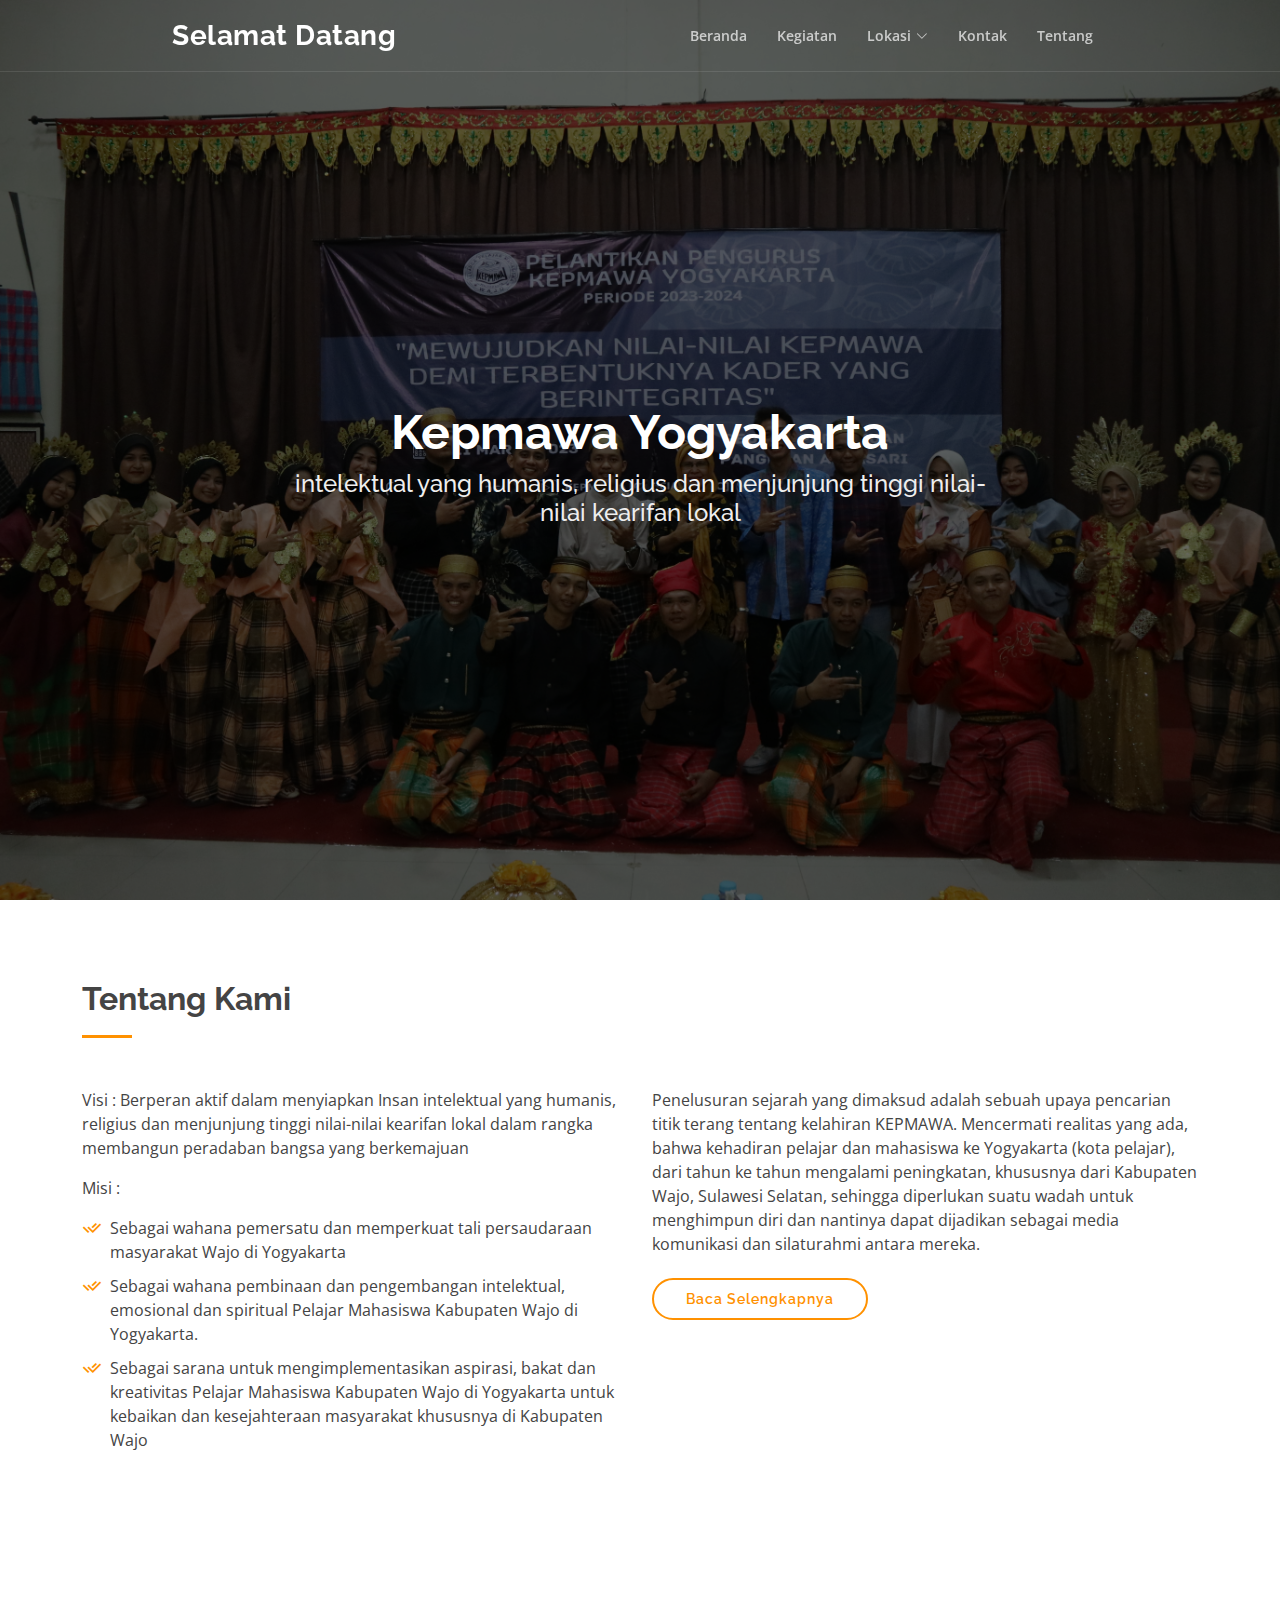
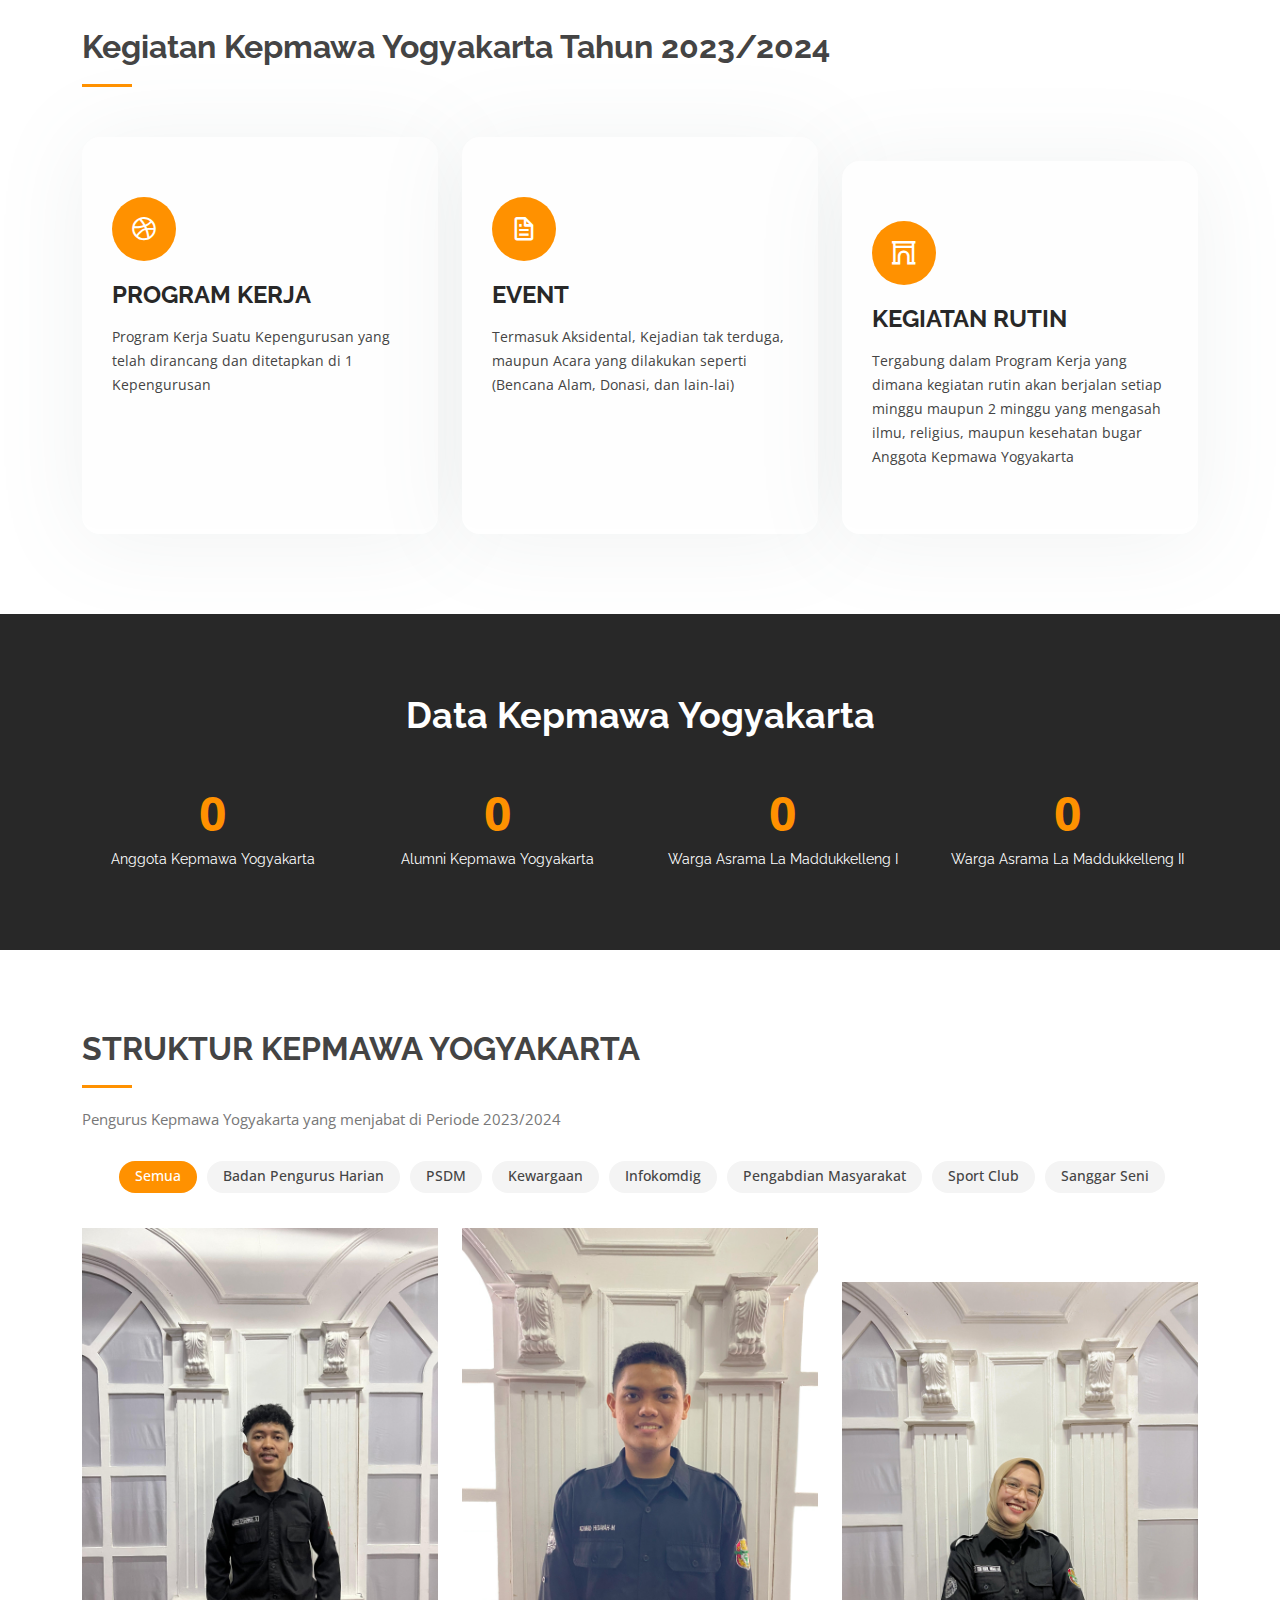
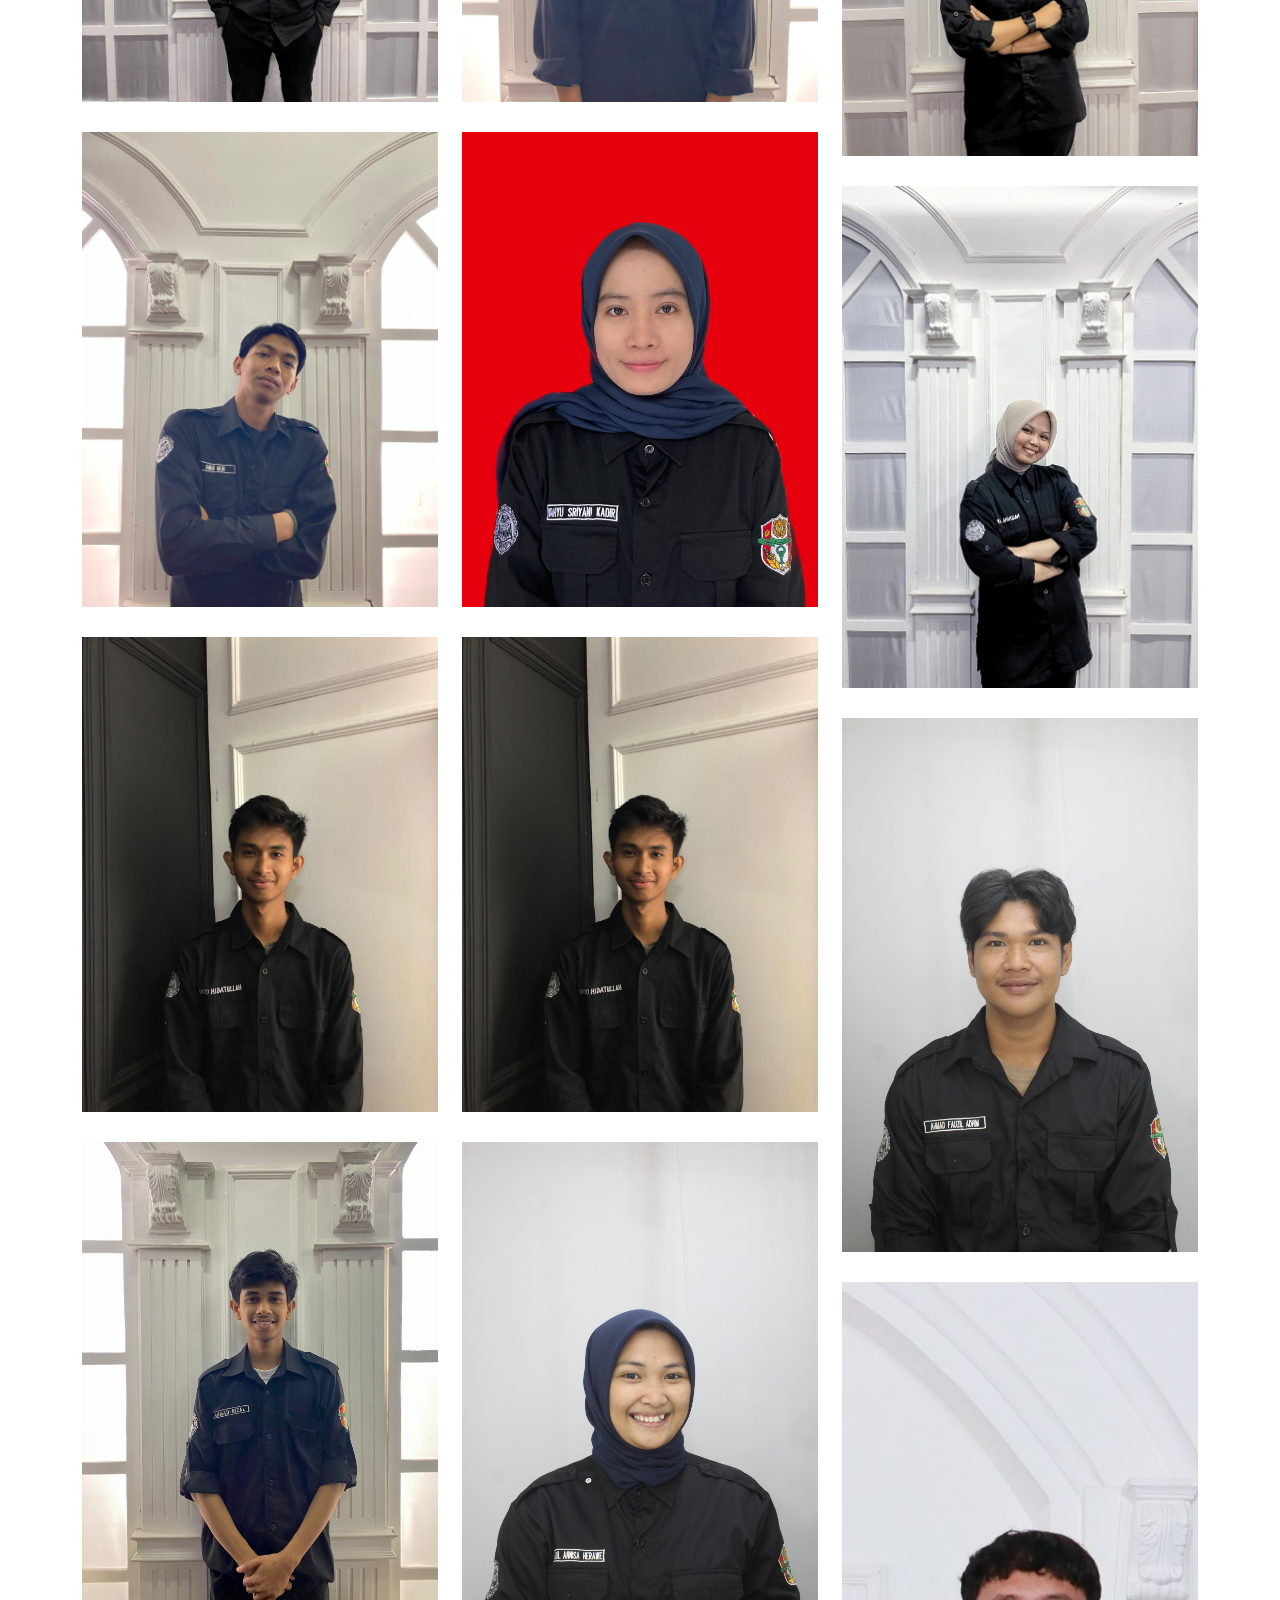
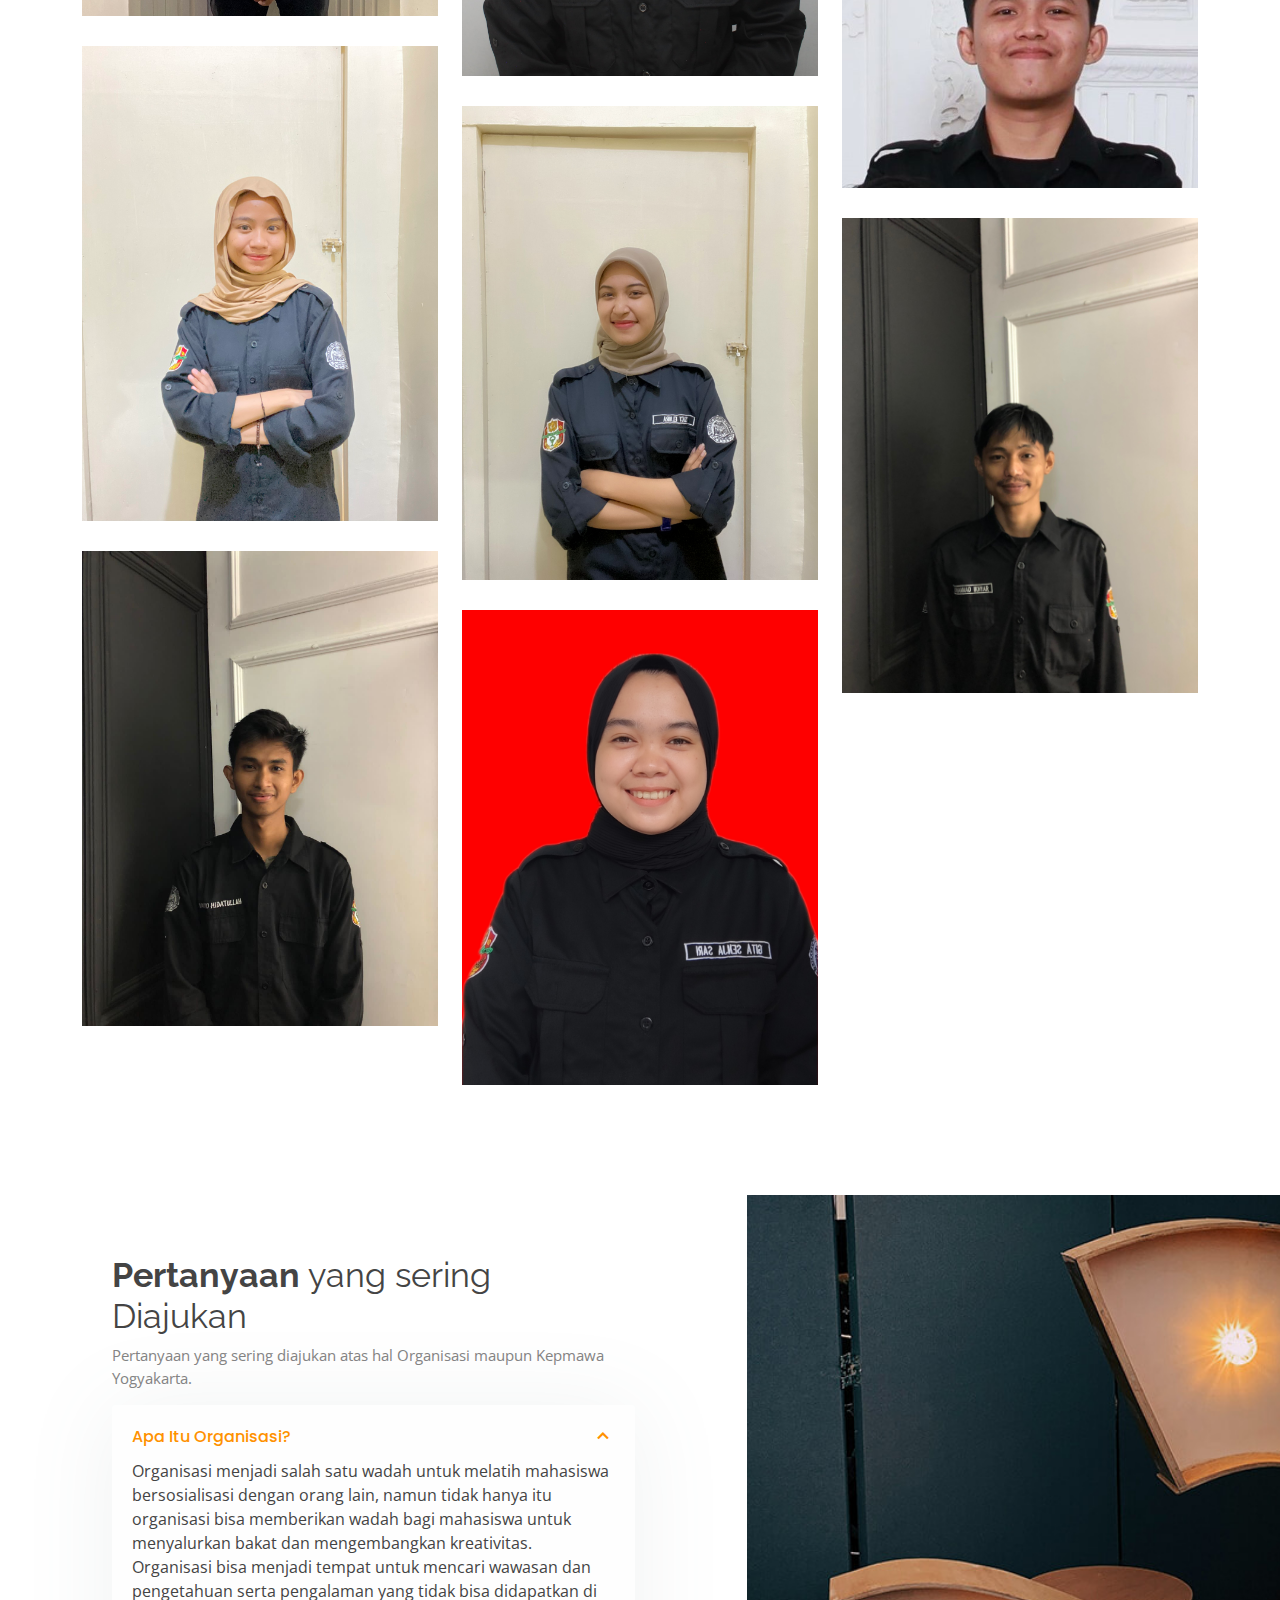
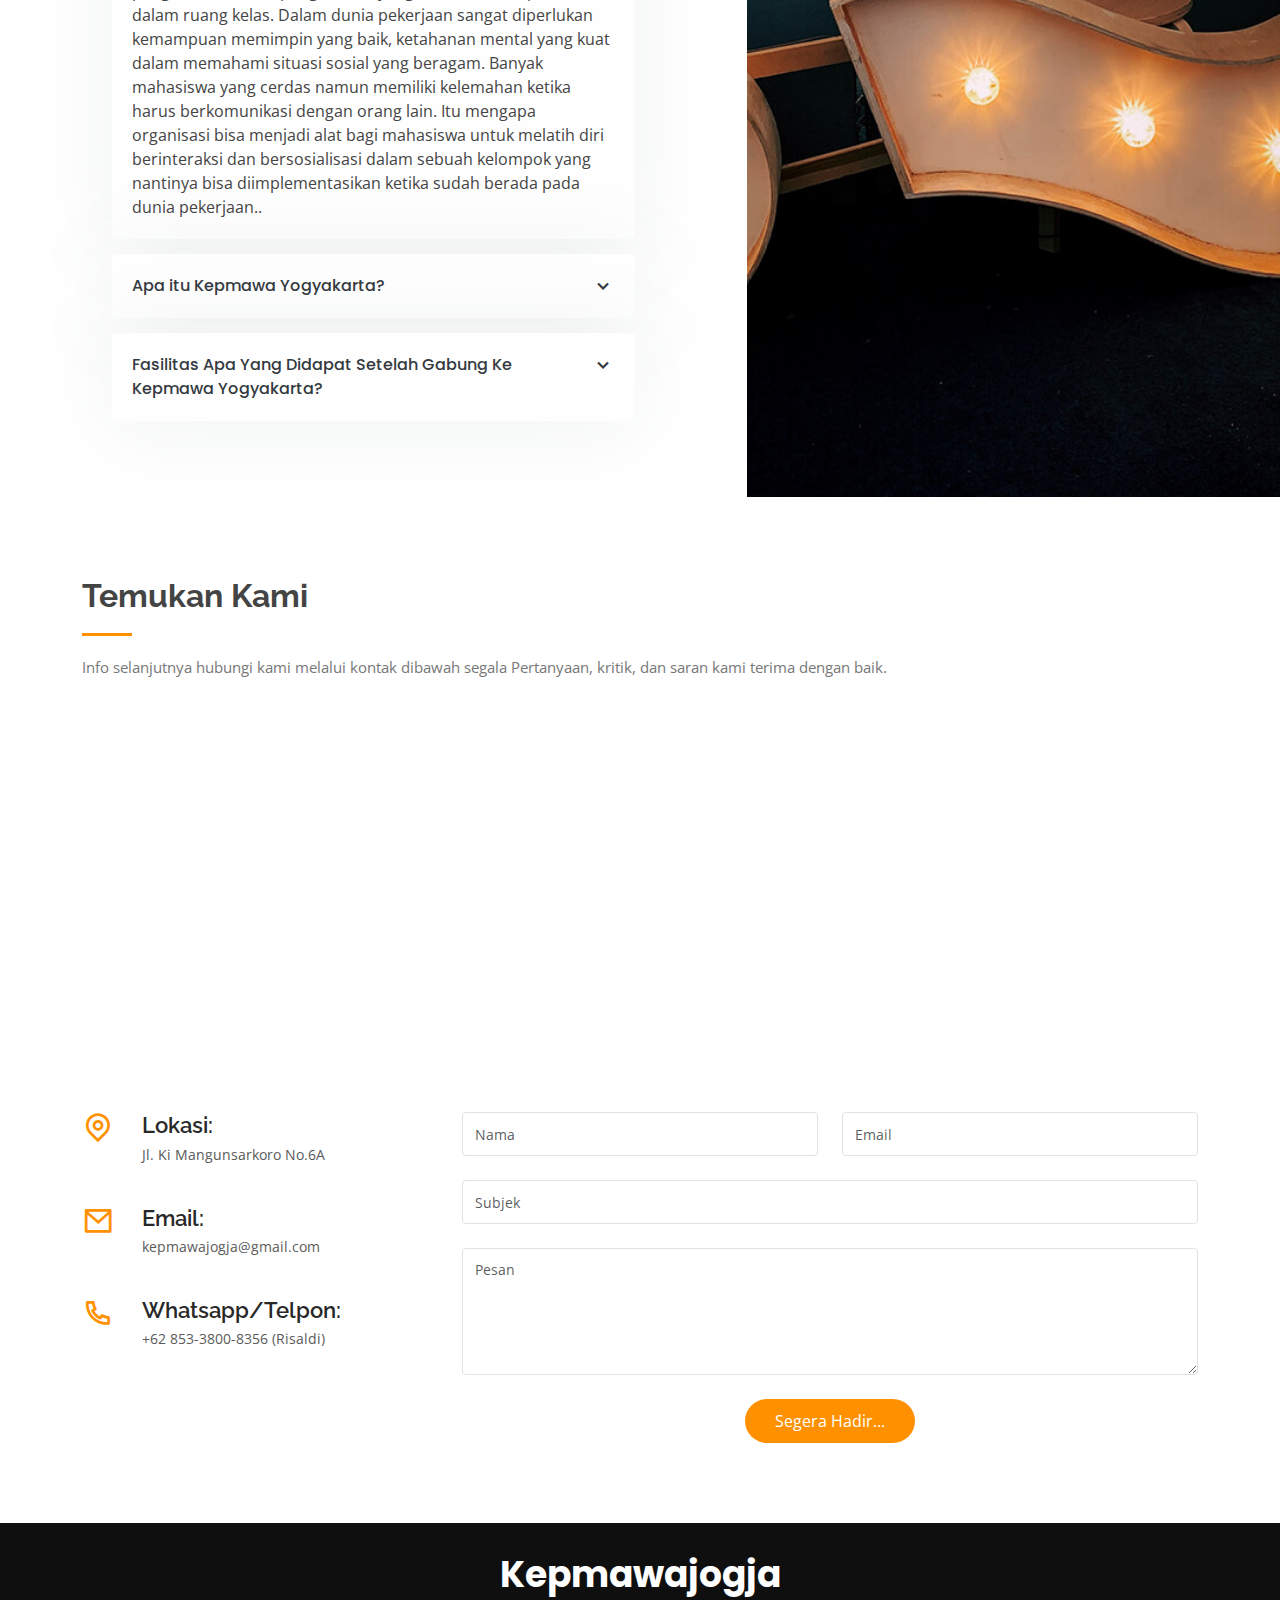
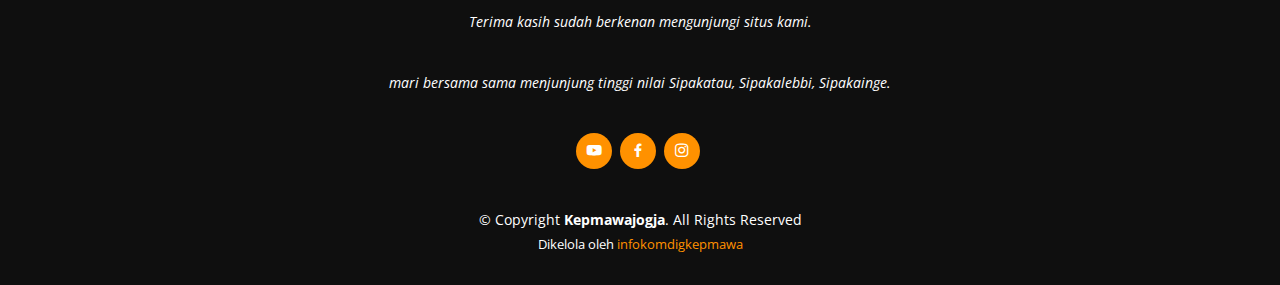
==== index.html @ dd0f3e55 "Update index.html" ====
<!DOCTYPE html>
<html lang="en">

<head>
  <meta charset="utf-8">
  <meta content="width=device-width, initial-scale=1.0" name="viewport">

  <title>Kepmawa Jogja</title>
  <meta content="" name="description">
  <meta content="" name="keywords">

  <!-- Favicons -->
  <link href="assets/img/kepmawa.ico" rel="icon">
  <link href="assets/img/kepmawa.ico" rel="apple-touch-icon">

  <!-- Google Fonts -->
  <link href="https://fonts.googleapis.com/css?family=Open+Sans:300,300i,400,400i,600,600i,700,700i|Raleway:300,300i,400,400i,500,500i,600,600i,700,700i|Poppins:300,300i,400,400i,500,500i,600,600i,700,700i" rel="stylesheet">

  <!-- Vendor CSS Files -->
  <link href="assets/vendor/bootstrap/css/bootstrap.min.css" rel="stylesheet">
  <link href="assets/vendor/bootstrap-icons/bootstrap-icons.css" rel="stylesheet">
  <link href="assets/vendor/boxicons/css/boxicons.min.css" rel="stylesheet">
  <link href="assets/vendor/glightbox/css/glightbox.min.css" rel="stylesheet">
  <link href="assets/vendor/remixicon/remixicon.css" rel="stylesheet">
  <link href="assets/vendor/swiper/swiper-bundle.min.css" rel="stylesheet">

  <!-- Template Main CSS File -->
  <link href="assets/css/style.css" rel="stylesheet">
</head>

<body>

  <!-- ======= Header ======= -->
  <header id="header" class="fixed-top ">
    <div class="container-fluid">

      <div class="row justify-content-center">
        <div class="col-xl-9 d-flex align-items-center justify-content-lg-between">
          <h1 class="logo me-auto me-lg-0"><a href="index.html">Selamat Datang</a></h1>
          <!-- logo png -->
          <!-- <a href="index.html" class="logo me-auto me-lg-0"><img src="assets/img/logo.png" alt="" class="img-fluid"></a>-->

          <nav id="navbar" class="navbar order-last order-lg-0">
            <ul>
              <li><a class="nav-link scrollto active" href="#header">Beranda</a></li>
              <li><a class="nav-link scrollto" href="#services">Kegiatan</a></li>
              <li class="dropdown"><a href="#contact"><span>Lokasi</span> <i class="bi bi-chevron-down"></i></a>
                <ul>
                  <li><a href="#contact">Sekretariat</a></li>
                  <li class="dropdown"><a href="#"><span>Asrama</span> <i class="bi bi-chevron-right"></i></a>
                    <ul>
                      <li><a href="#">Asrama La Maddukkelleng I</a></li>
                      <li><a href="#">Asrama La Maddukkelleng II</a></li>
                    </ul>
                </ul>
              <li><a class="nav-link scrollto" href="#contact">Kontak</a></li>
              <li><a class="nav-link scrollto" href="tentang.html">Tentang</a></li>
            </ul>
            <i class="bi bi-list mobile-nav-toggle"></i>
          </nav><!-- .navbar -->

        </div>
      </div>

    </div>
  </header><!-- End Header -->

  <!-- ======= Hero Section ======= -->
  <section id="hero" class="d-flex flex-column justify-content-center">
    <div class="container"> <a href="assets/img/background.JPG" > </a>
      <div class="row justify-content-center">
        <div class="col-xl-8">
          <h1>Kepmawa Yogyakarta</h1>
          <h2>intelektual yang humanis, religius dan menjunjung tinggi nilai-nilai kearifan lokal</h2>
          <a href="https://youtu.be/J_uA5UVp0do?si=3FXWlX5RPaeeWwmy" target="_blank" rel="nofollow" class="glightbox play-btn mb-4"></a>
        </div>
      </div>
    </div>
  </section><!-- End Hero -->

  <main id="main">

    <!-- ======= About Us Section ======= -->
    <section id="about" class="about">
      <div class="container">

        <div class="section-title">
          <h2>Tentang Kami</h2>
        </div>

        <div class="row content">
          <div class="col-lg-6">
            <p>
               Visi : Berperan aktif dalam menyiapkan Insan  intelektual yang humanis, religius dan menjunjung tinggi nilai-nilai kearifan lokal dalam rangka membangun peradaban bangsa yang berkemajuan
            </p>
            <p>
               Misi :
           </p>
            <ul>
              <li><i class="ri-check-double-line"></i> Sebagai wahana pemersatu dan memperkuat tali persaudaraan masyarakat Wajo di Yogyakarta</li>
              <li><i class="ri-check-double-line"></i> Sebagai wahana pembinaan dan pengembangan intelektual, emosional dan spiritual Pelajar Mahasiswa Kabupaten Wajo di Yogyakarta.</li>
              <li><i class="ri-check-double-line"></i> Sebagai sarana untuk mengimplementasikan aspirasi, bakat dan kreativitas Pelajar Mahasiswa Kabupaten Wajo di Yogyakarta untuk kebaikan dan kesejahteraan masyarakat khususnya di Kabupaten Wajo</li>
            </ul>
          </div>
          <div class="col-lg-6 pt-4 pt-lg-0">
            <p>
              Penelusuran sejarah yang dimaksud adalah sebuah upaya pencarian titik terang tentang kelahiran KEPMAWA.
              Mencermati realitas yang ada, bahwa kehadiran pelajar dan mahasiswa ke Yogyakarta (kota pelajar), dari tahun ke tahun mengalami peningkatan,
              khususnya dari Kabupaten Wajo, Sulawesi Selatan, sehingga diperlukan suatu wadah untuk menghimpun diri dan nantinya dapat dijadikan sebagai
              media komunikasi dan silaturahmi antara mereka.
            </p>
            <a href="tentang.html" class="btn-learn-more">Baca Selengkapnya</a>
          </div>
        </div>

      </div>
    </section><!-- End About Us Section -->

    <!-- ======= Services Section ======= -->
    <section id="services" class="services">
      <div class="container">

        <div class="section-title">
          <h2>Kegiatan Kepmawa Yogyakarta Tahun 2023/2024</h2>
        </div>

        <div class="row">
          <div class="col-lg-4 col-md-6 d-flex align-items-stretch">
            <div class="icon-box">
              <div class="icon"><i class="bx bxl-dribbble"></i></div>
              <h4><a href="">PROGRAM KERJA</a></h4>
              <p>Program Kerja Suatu Kepengurusan yang telah dirancang dan ditetapkan di 1 Kepengurusan</p>
            </div>
          </div>

          <div class="col-lg-4 col-md-6 d-flex align-items-stretch mt-4 mt-md-0">
            <div class="icon-box">
              <div class="icon"><i class="bx bx-file"></i></div>
              <h4><a href="">EVENT</a></h4>
              <p>Termasuk Aksidental, Kejadian tak terduga, maupun Acara yang dilakukan seperti (Bencana Alam, Donasi, dan lain-lai)</p>
            </div>
          </div>


          <div class="col-lg-4 col-md-6 d-flex align-items-stretch mt-4">
            <div class="icon-box">
              <div class="icon"><i class="bx bx-arch"></i></div>
              <h4><a href="">KEGIATAN RUTIN</a></h4>
              <p>Tergabung dalam Program Kerja yang dimana kegiatan rutin akan berjalan setiap minggu maupun 2 minggu yang mengasah ilmu, religius, maupun kesehatan bugar Anggota Kepmawa Yogyakarta</p>
            </div>
          </div>

        </div>

      </div>
    </section><!-- End Services Section -->

    <!-- ======= Counts Section ======= -->
    <section id="counts" class="counts">
      <div class="container">

        <div class="text-center title">
          <h3>Data Kepmawa Yogyakarta</h3>
          <p> </p>
        </div>

        <div class="row counters position-relative">

          <div class="col-lg-3 col-6 text-center">
            <span data-purecounter-start="0" data-purecounter-end="1000" data-purecounter-duration="1" class="purecounter"></span>
            <p>Anggota Kepmawa Yogyakarta</p>
          </div>

          <div class="col-lg-3 col-6 text-center">
            <span data-purecounter-start="0" data-purecounter-end="521" data-purecounter-duration="1" class="purecounter"></span>
            <p>Alumni Kepmawa Yogyakarta</p>
          </div>

          <div class="col-lg-3 col-6 text-center">
            <span data-purecounter-start="0" data-purecounter-end="8" data-purecounter-duration="1" class="purecounter"></span>
            <p>Warga Asrama La Maddukkelleng I</p>
          </div>

          <div class="col-lg-3 col-6 text-center">
            <span data-purecounter-start="0" data-purecounter-end="19" data-purecounter-duration="1" class="purecounter"></span>
            <p>Warga Asrama La Maddukkelleng II</p>
          </div>

        </div>

      </div>
    </section><!-- End Counts Section -->

    <!-- ======= Portfolio Section ======= -->
    <section id="portfolio" class="portfolio">
      <div class="container">

        <div class="section-title">
          <h2>STRUKTUR KEPMAWA YOGYAKARTA</h2>
          <p>Pengurus Kepmawa Yogyakarta yang menjabat di Periode 2023/2024</p>
        </div>

        <div class="row">
          <div class="col-lg-12 d-flex justify-content-center">
            <ul id="portfolio-flters">
              <li data-filter="*" class="filter-active">Semua</li>
              <li data-filter=".filter-app">Badan Pengurus Harian</li>
              <li data-filter=".filter-card">PSDM</li>
              <li data-filter=".filter-web">Kewargaan</li>
              <li data-filter=".filter-infokom">Infokomdig</li>
              <li data-filter=".filter-pm">Pengabdian Masyarakat</li>
              <li data-filter=".filter-sc">Sport Club</li>
              <li data-filter=".filter-sanggar">Sanggar Seni</li>
            </ul>
          </div>
        </div>
    <!-- ======= Badan Pengurus Harian ======= -->
                <div class="row portfolio-container">
          <div class="col-lg-4 col-md-6 portfolio-item filter-app">
            <img src="assets/img/portfolio/Arul.JPG" class="img-fluid" alt="">
            <div class="portfolio-info">
              <h4>Ketua Kepmawa Yogyakarta Periode 2023/2024</h4>
              <p>Andi Syahrul Syahada</p>
              <a href="assets/img/portfolio/Arul.JPG" data-gallery="portfolioGallery" class="portfolio-lightbox preview-link" title="Andi Syahrul Syahada"><i class="bx bx-plus"></i></a>
              <a href="portfolio-details.html" class="details-link" title="More Details"><i class="bx bx-link"></i></a>
            </div>
          </div>

          <div class="col-lg-4 col-md-6 portfolio-item filter-app">
            <img src="assets/img/portfolio/Risaldi.jpg" class="img-fluid" alt="">
            <div class="portfolio-info">
              <h4>Sekertaris Umum</h4>
              <p>Muhammad Risaldi</p>
              <a href="assets/img/portfolio/Risaldi.jpg" data-gallery="portfolioGallery" class="portfolio-lightbox preview-link" title="Muhammad Risaldi"><i class="bx bx-plus"></i></a>
              <a href="portfolio-details.html" class="details-link" title="More Details"><i class="bx bx-link"></i></a>
            </div>
          </div>

          <div class="col-lg-4 col-md-6 portfolio-item filter-app">
            <img src="assets/img/portfolio/Timeww.PNG" class="img-fluid" alt="">
            <div class="portfolio-info">
              <h4>Bendahara Umum Kepmawa Yogyakarta</h4>
              <p>Besse Nur Fatimah Hefri</p>
              <a href="assets/img/portfolio/Timeww.PNG" data-gallery="portfolioGallery" class="portfolio-lightbox preview-link" title="Besse Nur Fatimah Hefri"><i class="bx bx-plus"></i></a>
              <a href="portfolio-details.html" class="details-link" title="More Details"><i class="bx bx-link"></i></a>
            </div>
          </div>
    <!-- ======= Badan Pengurus Harian ======= -->

        <!-- ======= PSDM ======= -->
          <div class="col-lg-4 col-md-6 portfolio-item filter-card">
            <img src="assets/img/portfolio/besseadek.jpg" class="img-fluid" alt="">
            <div class="portfolio-info">
              <h4>Koordinator PSDM</h4>
              <p>Besse Tenri Nurul Hikmah</p>
              <a href="assets/img/portfolio/besseadek.jpg" data-gallery="portfolioGallery" class="portfolio-lightbox preview-link" title="Besse Tenri Nurul Hikmah"><i class="bx bx-plus"></i></a>
              <a href="portfolio-details.html" class="details-link" title="More Details"><i class="bx bx-link"></i></a>
            </div>
          </div>

          <div class="col-lg-4 col-md-6 portfolio-item filter-card">
            <img src="assets/img/portfolio/Najih.jpg" class="img-fluid" alt="">
            <div class="portfolio-info">
              <h4>Anggota PSDM</h4>
              <p>Ahmad Najih</p>
              <a href="assets/img/portfolio/Najih.jpg" data-gallery="portfolioGallery" class="portfolio-lightbox preview-link" title="Ahmad Najih"><i class="bx bx-plus"></i></a>
              <a href="portfolio-details.html" class="details-link" title="More Details"><i class="bx bx-link"></i></a>
            </div>
          </div>

        <!-- ======= Kewargaan======= -->
        <div class="col-lg-4 col-md-6 portfolio-item filter-web">
          <img src="assets/img/portfolio/kakria.jpg" class="img-fluid" alt="">
          <div class="portfolio-info">
            <h4>Koordinator Kewargaan</h4>
            <p>Wahyu Sriyani Kadir</p>
            <a href="assets/img/portfolio/kakria.jpg" data-gallery="portfolioGallery" class="portfolio-lightbox preview-link" title="Wahyu Sriyani Kadir"><i class="bx bx-plus"></i></a>
            <a href="portfolio-details.html" class="details-link" title="More Details"><i class="bx bx-link"></i></a>
          </div>
        </div>

        <div class="col-lg-4 col-md-6 portfolio-item filter-web">
          <img src="assets/img/portfolio/YULIA.jpg" class="img-fluid" alt="">
          <div class="portfolio-info">
            <h4>Anggota Kewargaan (Ketua Asrama La Maddukkelleng I)</h4>
            <p>Yulia Anugrah</p>
            <a href="assets/img/portfolio/YULIA.jpg" data-gallery="portfolioGallery" class="portfolio-lightbox preview-link" title="Yulia Anugrah"><i class="bx bx-plus"></i></a>
            <a href="portfolio-details.html" class="details-link" title="More Details"><i class="bx bx-link"></i></a>
          </div>
        </div>

        <div class="col-lg-4 col-md-6 portfolio-item filter-web">
          <img src="assets/img/portfolio/iccang.jpg" class="img-fluid" alt="">
          <div class="portfolio-info">
            <h4>Anggota Kewargaan (Ketua Asrama La Maddukkelleng II)</h4>
            <p>Muhammad Ihsan</p>
            <a href="assets/img/portfolio/iccang.jpg" data-gallery="portfolioGallery" class="portfolio-lightbox preview-link" title="Muhammad Ihsan"><i class="bx bx-plus"></i></a>
            <a href="portfolio-details.html" class="details-link" title="More Details"><i class="bx bx-link"></i></a>
          </div>
        </div>

        <!-- ======= infokom ======= -->
        <div class="col-lg-4 col-md-6 portfolio-item filter-infokom">
          <img src="assets/img/portfolio/iccang.jpg" class="img-fluid" alt="">
          <div class="portfolio-info">
            <h4>Koordinator Infokomdig</h4>
            <p>Muhammad Ilham Arsyah Putra Sapta</p>
            <a href="assets/img/portfolio/iccang.jpg" data-gallery="portfolioGallery" class="portfolio-lightbox preview-link" title="Muhammad Ilham Arsyah Putra Sapta"><i class="bx bx-plus"></i></a>
            <a href="portfolio-details.html" class="details-link" title="More Details"><i class="bx bx-link"></i></a>
          </div>
        </div>

        <div class="col-lg-4 col-md-6 portfolio-item filter-infokom">
          <img src="assets/img/portfolio/adhim.jpg" class="img-fluid" alt="">
          <div class="portfolio-info">
            <h4>Anggota Infokomdig</h4>
            <p>Ahmad Fauzil Adhim</p>
            <a href="assets/img/portfolio/adhim.jpg" data-gallery="portfolioGallery" class="portfolio-lightbox preview-link" title="Ahmad Fauzil Adhim"><i class="bx bx-plus"></i></a>
            <a href="portfolio-details.html" class="details-link" title="More Details"><i class="bx bx-link"></i></a>
          </div>
        </div>

        <!-- ======= pm ======= -->
        <div class="col-lg-4 col-md-6 portfolio-item filter-pm">
          <img src="assets/img/portfolio/Duddi.jpg" class="img-fluid" alt="">
          <div class="portfolio-info">
            <h4>Koordinator Pengabdian Masyarakat</h4>
            <p>Ahmad Rizal</p>
            <a href="assets/img/portfolio/Duddi.jpg" data-gallery="portfolioGallery" class="portfolio-lightbox preview-link" title="Ahmad Rizal"><i class="bx bx-plus"></i></a>
            <a href="portfolio-details.html" class="details-link" title="More Details"><i class="bx bx-link"></i></a>
          </div>
        </div>

        <div class="col-lg-4 col-md-6 portfolio-item filter-pm">
          <img src="assets/img/portfolio/husnul.jpg" class="img-fluid" alt="">
          <div class="portfolio-info">
            <h4>Anggota Pengabdian Masyarakat</h4>
            <p>Khusnul Annisa Herawe</p>
            <a href="assets/img/portfolio/husnul.jpg" data-gallery="portfolioGallery" class="portfolio-lightbox preview-link" title="Khusnul Annisa Herawe"><i class="bx bx-plus"></i></a>
            <a href="portfolio-details.html" class="details-link" title="More Details"><i class="bx bx-link"></i></a>
          </div>
        </div>

        <!-- ======= sc ======= -->
        <div class="col-lg-4 col-md-6 portfolio-item filter-sc">
          <img src="assets/img/portfolio/Riski.jpg" class="img-fluid" alt="">
          <div class="portfolio-info">
            <h4>Ketua Sport Club</h4>
            <p>Muhammad Riski</p>
            <a href="assets/img/portfolio/Riski.jpg" data-gallery="portfolioGallery" class="portfolio-lightbox preview-link" title="Muhammad Riski"><i class="bx bx-plus"></i></a>
            <a href="portfolio-details.html" class="details-link" title="More Details"><i class="bx bx-link"></i></a>
          </div>
        </div>

        <div class="col-lg-4 col-md-6 portfolio-item filter-sc">
          <img src="assets/img/portfolio/Reni.jpg" class="img-fluid" alt="">
          <div class="portfolio-info">
            <h4>Sekretaris Sport Club</h4>
            <p>Reni Wulandari</p>
            <a href="assets/img/portfolio/Reni.jpg" data-gallery="portfolioGallery" class="portfolio-lightbox preview-link" title="Reni Wulandari"><i class="bx bx-plus"></i></a>
            <a href="portfolio-details.html" class="details-link" title="More Details"><i class="bx bx-link"></i></a>
          </div>
        </div>

        <div class="col-lg-4 col-md-6 portfolio-item filter-sc">
          <img src="assets/img/portfolio/Suci.JPG" class="img-fluid" alt="">
          <div class="portfolio-info">
            <h4>Bendahara Sport Club</h4>
            <p>Sucy Elvira</p>
            <a href="assets/img/portfolio/Suci.JPG" data-gallery="portfolioGallery" class="portfolio-lightbox preview-link" title="Sucy Elvira"><i class="bx bx-plus"></i></a>
            <a href="portfolio-details.html" class="details-link" title="More Details"><i class="bx bx-link"></i></a>
          </div>
        </div>

        <!-- ======= sanggar ======= -->
        <div class="col-lg-4 col-md-6 portfolio-item filter-sanggar">
          <img src="assets/img/portfolio/YABA.jpg" class="img-fluid" alt="">
          <div class="portfolio-info">
            <h4>Ketua Sanggar Seni "La TenriBali"</h4>
            <p>Muhammad Ikhyar</p>
            <a href="assets/img/portfolio/YABA.jpg" data-gallery="portfolioGallery" class="portfolio-lightbox preview-link" title="Muhammad Ikhyar"><i class="bx bx-plus"></i></a>
            <a href="portfolio-details.html" class="details-link" title="More Details"><i class="bx bx-link"></i></a>
          </div>
        </div>

        <div class="col-lg-4 col-md-6 portfolio-item filter-sanggar">
          <img src="assets/img/portfolio/iccang.jpg" class="img-fluid" alt="">
          <div class="portfolio-info">
            <h4>Sekertaris Sanggar Seni "La TenriBali"</h4>
            <p>Andi Teguh Bangsawan</p>
            <a href="assets/img/portfolio/iccang.jpg" data-gallery="portfolioGallery" class="portfolio-lightbox preview-link" title="Andi Teguh Bangsawan"><i class="bx bx-plus"></i></a>
            <a href="portfolio-details.html" class="details-link" title="More Details"><i class="bx bx-link"></i></a>
          </div>
        </div>

        <div class="col-lg-4 col-md-6 portfolio-item filter-sanggar">
          <img src="assets/img/portfolio/Gita.JPG" class="img-fluid" alt="">
          <div class="portfolio-info">
            <h4>Bendahara Sanggar Seni "La TenriBali"</h4>
            <p>Gita Senja Sari</p>
            <a href="assets/img/portfolio/Gita.JPG" data-gallery="portfolioGallery" class="portfolio-lightbox preview-link" title="Gita Senja Sari"><i class="bx bx-plus"></i></a>
            <a href="portfolio-details.html" class="details-link" title="More Details"><i class="bx bx-link"></i></a>
          </div>
        </div>




       <!-- Portfolio Section --> 
        </div>
      </div>
    </section><!-- End Portfolio Section -->

    <!-- ======= Sesi Pertanyaan ======= -->
    <section id="faq" class="faq">
      <div class="container-fluid">

        <div class="row">

          <div class="col-lg-7 d-flex flex-column justify-content-center align-items-stretch  order-2 order-lg-1">

            <div class="content">
              <h3><strong>Pertanyaan</strong> yang sering Diajukan</h3>
              <p>
                Pertanyaan yang sering diajukan atas hal Organisasi maupun Kepmawa Yogyakarta.
              </p>
            </div>

            <div class="accordion-list">
              <ul>
                <li>
                  <a data-bs-toggle="collapse" class="collapse" data-bs-target="#accordion-list-1">Apa Itu Organisasi? <i class="bx bx-chevron-down icon-show"></i><i class="bx bx-chevron-up icon-close"></i></a>
                  <div id="accordion-list-1" class="collapse show" data-bs-parent=".accordion-list">
                    <p>
                      Organisasi menjadi salah satu wadah untuk melatih mahasiswa bersosialisasi dengan orang lain, namun tidak hanya itu organisasi bisa memberikan wadah bagi mahasiswa untuk menyalurkan bakat dan mengembangkan kreativitas.
                      Organisasi bisa menjadi tempat untuk mencari wawasan dan pengetahuan serta pengalaman yang tidak bisa didapatkan di dalam ruang kelas.
                      Dalam dunia pekerjaan sangat diperlukan kemampuan memimpin yang baik, ketahanan mental yang kuat dalam memahami situasi sosial yang beragam.
                      Banyak mahasiswa yang cerdas namun memiliki kelemahan ketika harus berkomunikasi dengan orang lain. Itu mengapa organisasi bisa menjadi alat bagi mahasiswa untuk melatih diri berinteraksi dan bersosialisasi dalam sebuah kelompok yang nantinya bisa diimplementasikan ketika sudah berada pada dunia pekerjaan..
                    </p>
                  </div>
                </li>

                <li>
                  <a data-bs-toggle="collapse" data-bs-target="#accordion-list-2" class="collapsed">Apa itu Kepmawa Yogyakarta? <i class="bx bx-chevron-down icon-show"></i><i class="bx bx-chevron-up icon-close"></i></a>
                  <div id="accordion-list-2" class="collapse" data-bs-parent=".accordion-list">
                    <p>
                      Kepmawa merupakan singkatan dari Keluarga Pelajar Mahasiswa Wajo. Kami adalah organisasi kedaerahan dari daerah Kabupaten Wajo, Sulawesi Selatan, yang berbasis di Yogyakarta.
                      Kemerdekaan sebagai hasil perjuangan bangsa Indonesia adalah modal dasar dalam menata kehidupan berbangsa dan bernegara. Maradeka to Wajoe ade’na napopuang merupakan prinsip dasar kemerdekaan orang Wajo yang senantiasa dijunjung tinggi dan diperjuangkan untuk mencapai cita-cita bersama. Pelajar dan mahasiswa merupakan kaum intelektual yang dituntut untuk mengisi kemerdekaan dan menjadi pelopor pembangunan bangsa dan negara.
                      Keluarga Pelajar Mahasiwa Wajo Yogyakarta yang berpegang teguh pada prinsip sipakatau, sipakalebbi, dan sipakainge terdorong oleh hasrat yang luhur untuk mengemban amanat kemerdekaan dengan membentuk kaum intelektual yang humanis, religius, dan menjunjung tinggi nilai-nilai kearifan lokal.
                    </p>
                  </div>
                </li>

                <li>
                  <a data-bs-toggle="collapse" data-bs-target="#accordion-list-3" class="collapsed"> Fasilitas Apa Yang Didapat Setelah Gabung Ke Kepmawa Yogyakarta? <i class="bx bx-chevron-down icon-show"></i><i class="bx bx-chevron-up icon-close"></i></a>
                  <div id="accordion-list-3" class="collapse" data-bs-parent=".accordion-list">
                    <p>
                      Kepmawa Yogyakarta hadir sebagai wadah untuk mengumpulkan pelajar Wajo,Sulawesi Selatan yang berada di Yogyakarta,
                       selain itu kami memfasilitasi Asrama lokasi untuk asrama puteri (Asrama La Maddukkelleng I) berada di jalan
                       Ki Mangunsarkoro No.6A, Yogyakarta yang juga tempat sekretariat Kepmawa Yogyakarta. Adapun Asrama Putera (Asrama La Maddukkelleng II)
                       berada di Jalan Menjangan No.50C, Yogyakarta. 
                    </p>
                  </div>
                </li>

              </ul>
            </div>

          </div>

          <div class="col-lg-5 align-items-stretch order-1 order-lg-2 img" style='background-image: url("assets/img/faq.jpg");'>&nbsp;</div>
        </div>

      </div>
    </section><!-- End Faq Section -->

    <!-- ======= Contact Section ======= -->
    <section id="contact" class="contact">
      <div class="container">

        <div class="section-title">
          <h2>Temukan Kami</h2>
          <p>Info selanjutnya hubungi kami melalui kontak dibawah segala Pertanyaan, kritik, dan saran kami terima dengan baik.</p>
        </div>
      </div>

      <div>
        <iframe style="border:0; width: 100%; height: 350px;" src="https://www.google.com/maps/embed?pb=!1m14!1m8!1m3!1d988.2237667008691!2d110.379724!3d-7.800933!3m2!1i1024!2i768!4f13.1!3m3!1m2!1s0x2e7a5778c752fee3%3A0xf34343f8718cd135!2sAsrama%20Putri%20Wajo%20Kepmawa%20Yogyakarta!5e0!3m2!1sen!2sus!4v1703963849695!5m2!1sen!2sus" width="800" height="600" style="border:0;" allowfullscreen="" loading="lazy" referrerpolicy="no-referrer-when-downgrade">" frameborder="0" allowfullscreen></iframe>
      </div>

      <div class="container">

        <div class="row mt-5">

          <div class="col-lg-4">
            <div class="info">
              <div class="address">
                <i class="ri-map-pin-line"></i>
                <h4>Lokasi:</h4>
                <p>Jl. Ki Mangunsarkoro No.6A</p>
              </div>

              <div class="email">
                <i class="ri-mail-line"></i>
                <h4>Email:</h4>
                <p>kepmawajogja@gmail.com</p>
              </div>

              <div class="phone">
                <i class="ri-phone-line"></i>
                <h4>Whatsapp/Telpon:</h4>
                <p>+62 853-3800-8356 (Risaldi)</p>
              </div>

            </div>

          </div>

          <div class="col-lg-8 mt-5 mt-lg-0">

            <form action="forms/contact.php" method="post" role="form" class="php-email-form">
              <div class="row">
                <div class="col-md-6 form-group">
                  <input type="text" name="name" class="form-control" id="name" placeholder="Nama" required>
                </div>
                <div class="col-md-6 form-group mt-3 mt-md-0">
                  <input type="email" class="form-control" name="email" id="email" placeholder="Email" required>
                </div>
              </div>
              <div class="form-group mt-3">
                <input type="text" class="form-control" name="subject" id="subject" placeholder="Subjek" required>
              </div>
              <div class="form-group mt-3">
                <textarea class="form-control" name="message" rows="5" placeholder="Pesan" required></textarea>
              </div>
              <div class="my-3">
                <div class="loading">Loading</div>
                <div class="error-message"></div>
                <div class="sent-message">Your message has been sent. Thank you!</div>
              </div>
              <div class="text-center"><button type="submit" disabled >Segera Hadir...</button></div>
            </form>

          </div>

        </div>

      </div>
    </section><!-- End Contact Section -->

  </main><!-- End #main -->

  <!-- ======= Footer ======= -->
  <footer id="footer">
    <div class="container">
      <h3>Kepmawajogja</h3>
      <p>Terima kasih sudah berkenan mengunjungi situs kami.</p>
      <p> mari bersama sama menjunjung tinggi nilai Sipakatau, Sipakalebbi, Sipakainge.
      </p>
      <div class="social-links">
        <a href="https://www.youtube.com/@kepmawaofficialvideo3000" class="youtube"><i class="bx bxl-youtube"></i></a>
        <a href="https://www.facebook.com/kepmawajogja" class="facebook"><i class="bx bxl-facebook"></i></a>
        <a href="https://www.instagram.com/kepmawajogja/" class="instagram"><i class="bx bxl-instagram"></i></a>
      </div>
      <div class="copyright">
        &copy; Copyright <strong><span>Kepmawajogja</span></strong>. All Rights Reserved
      </div>
      <div class="credits">
        Dikelola oleh <a href="https://www.instagram.com/kepmawajogja/">infokomdigkepmawa</a>
      </div>
    </div>
  </footer><!-- End Footer -->

  <div id="preloader"></div>
  <a href="#" class="back-to-top d-flex align-items-center justify-content-center"><i class="bi bi-arrow-up-short"></i></a>

  <!-- Vendor JS Files -->
  <script src="assets/vendor/purecounter/purecounter_vanilla.js"></script>
  <script src="assets/vendor/bootstrap/js/bootstrap.bundle.min.js"></script>
  <script src="assets/vendor/glightbox/js/glightbox.min.js"></script>
  <script src="assets/vendor/isotope-layout/isotope.pkgd.min.js"></script>
  <script src="assets/vendor/swiper/swiper-bundle.min.js"></script>
  <script src="assets/vendor/php-email-form/validate.js"></script>

  <!-- Template Main JS File -->
  <script src="assets/js/main.js"></script>

</body>

</html>
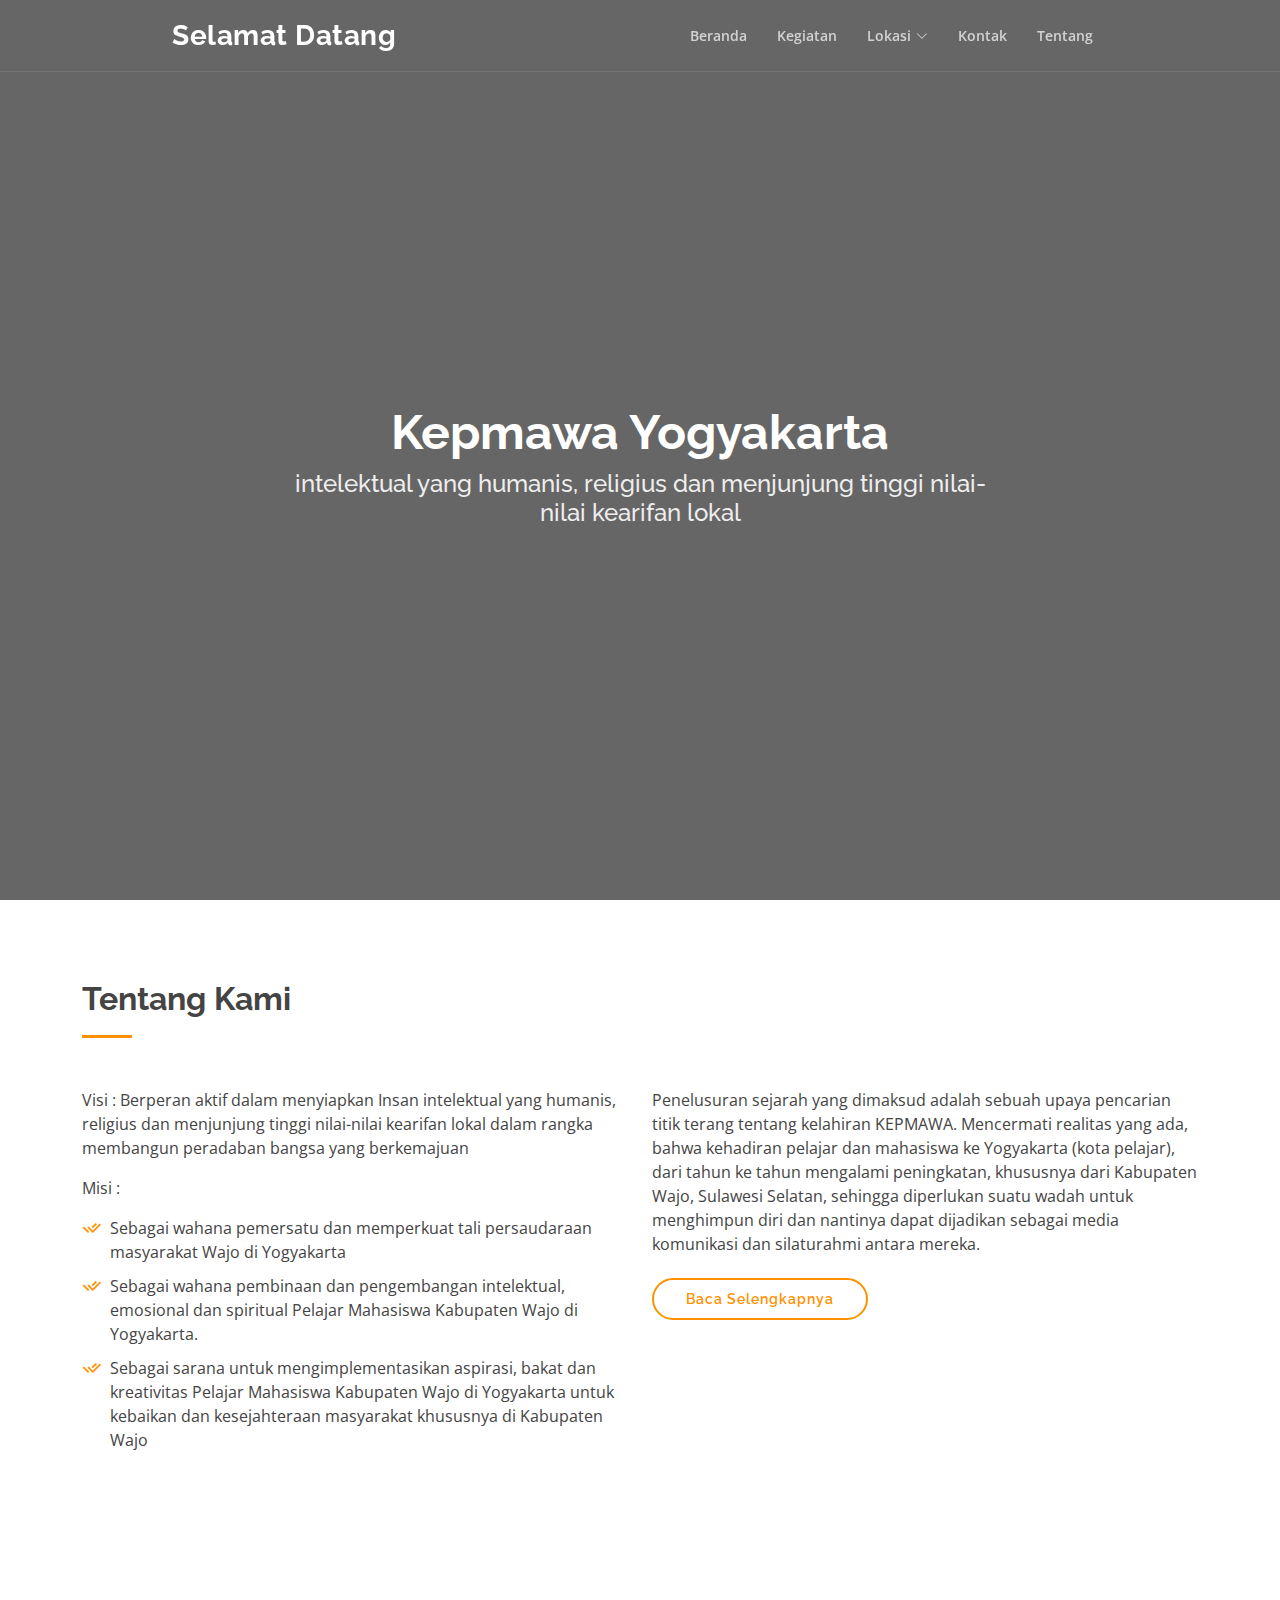
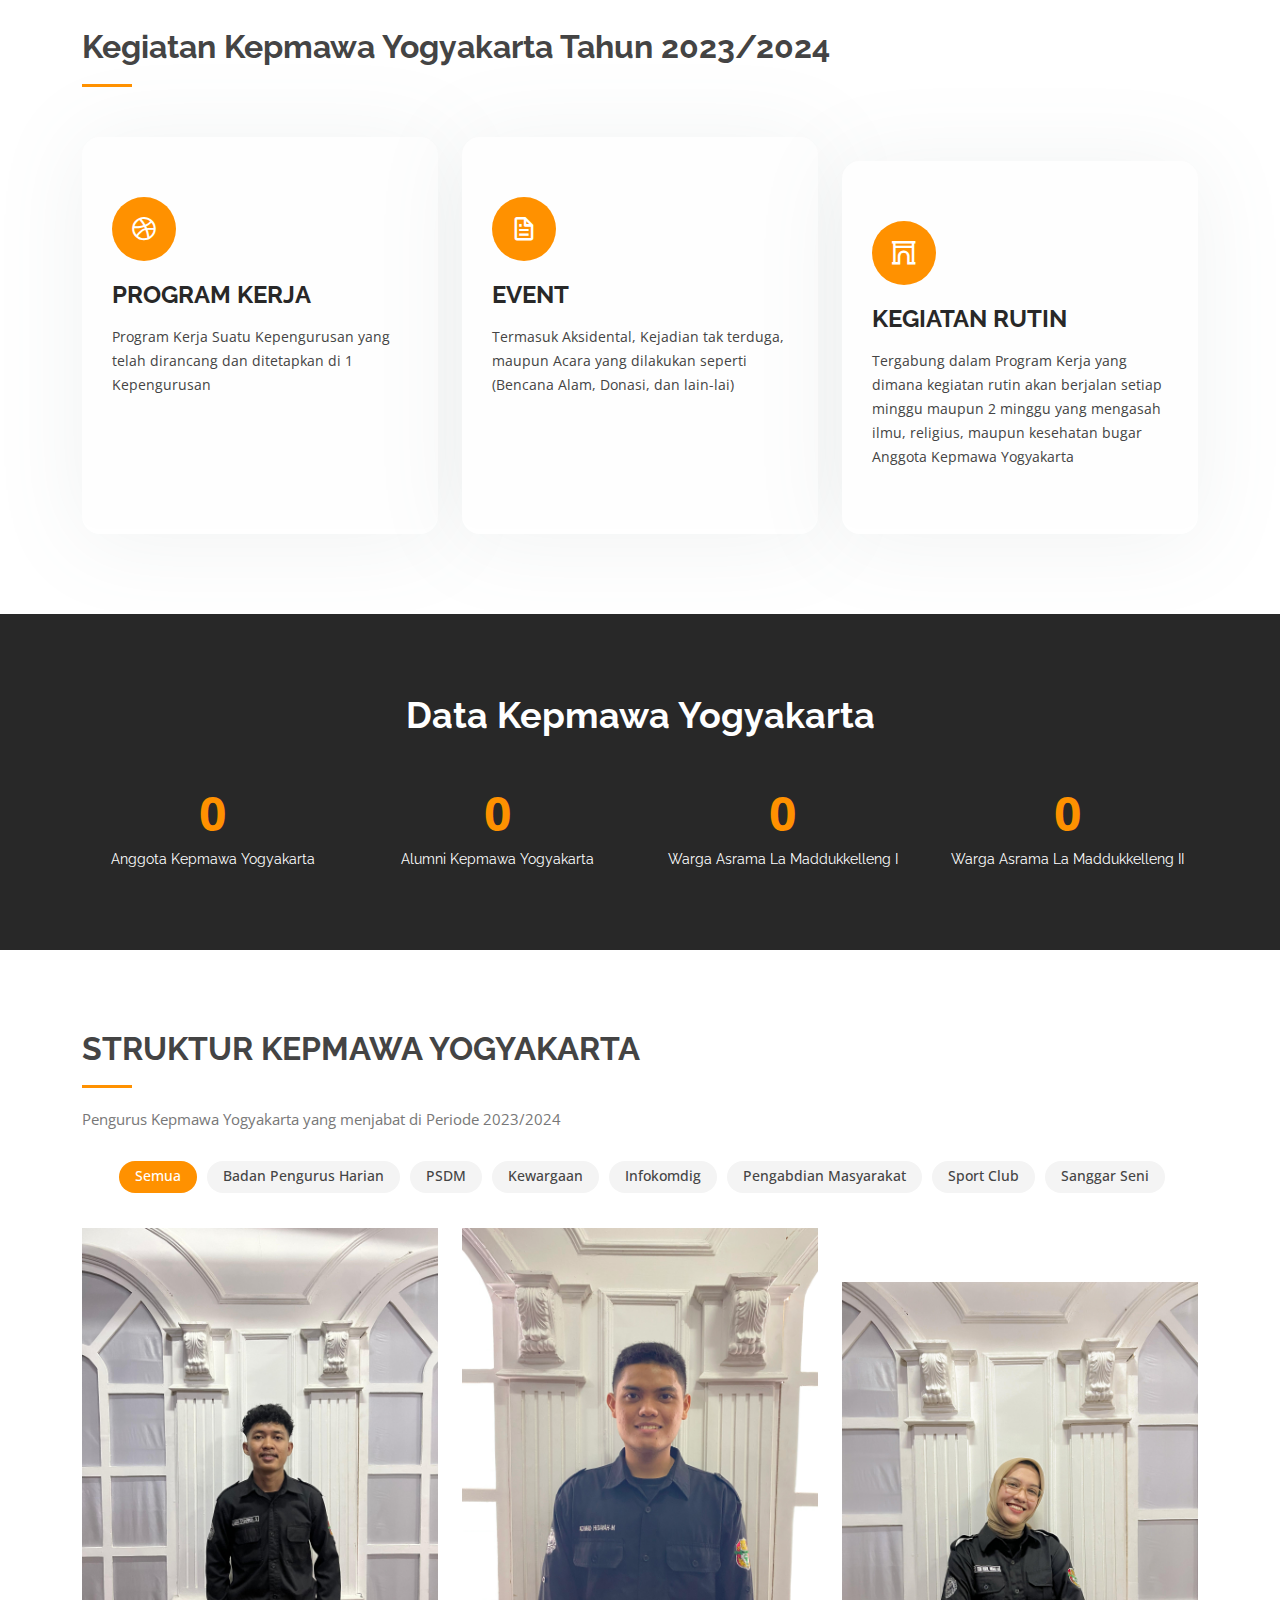
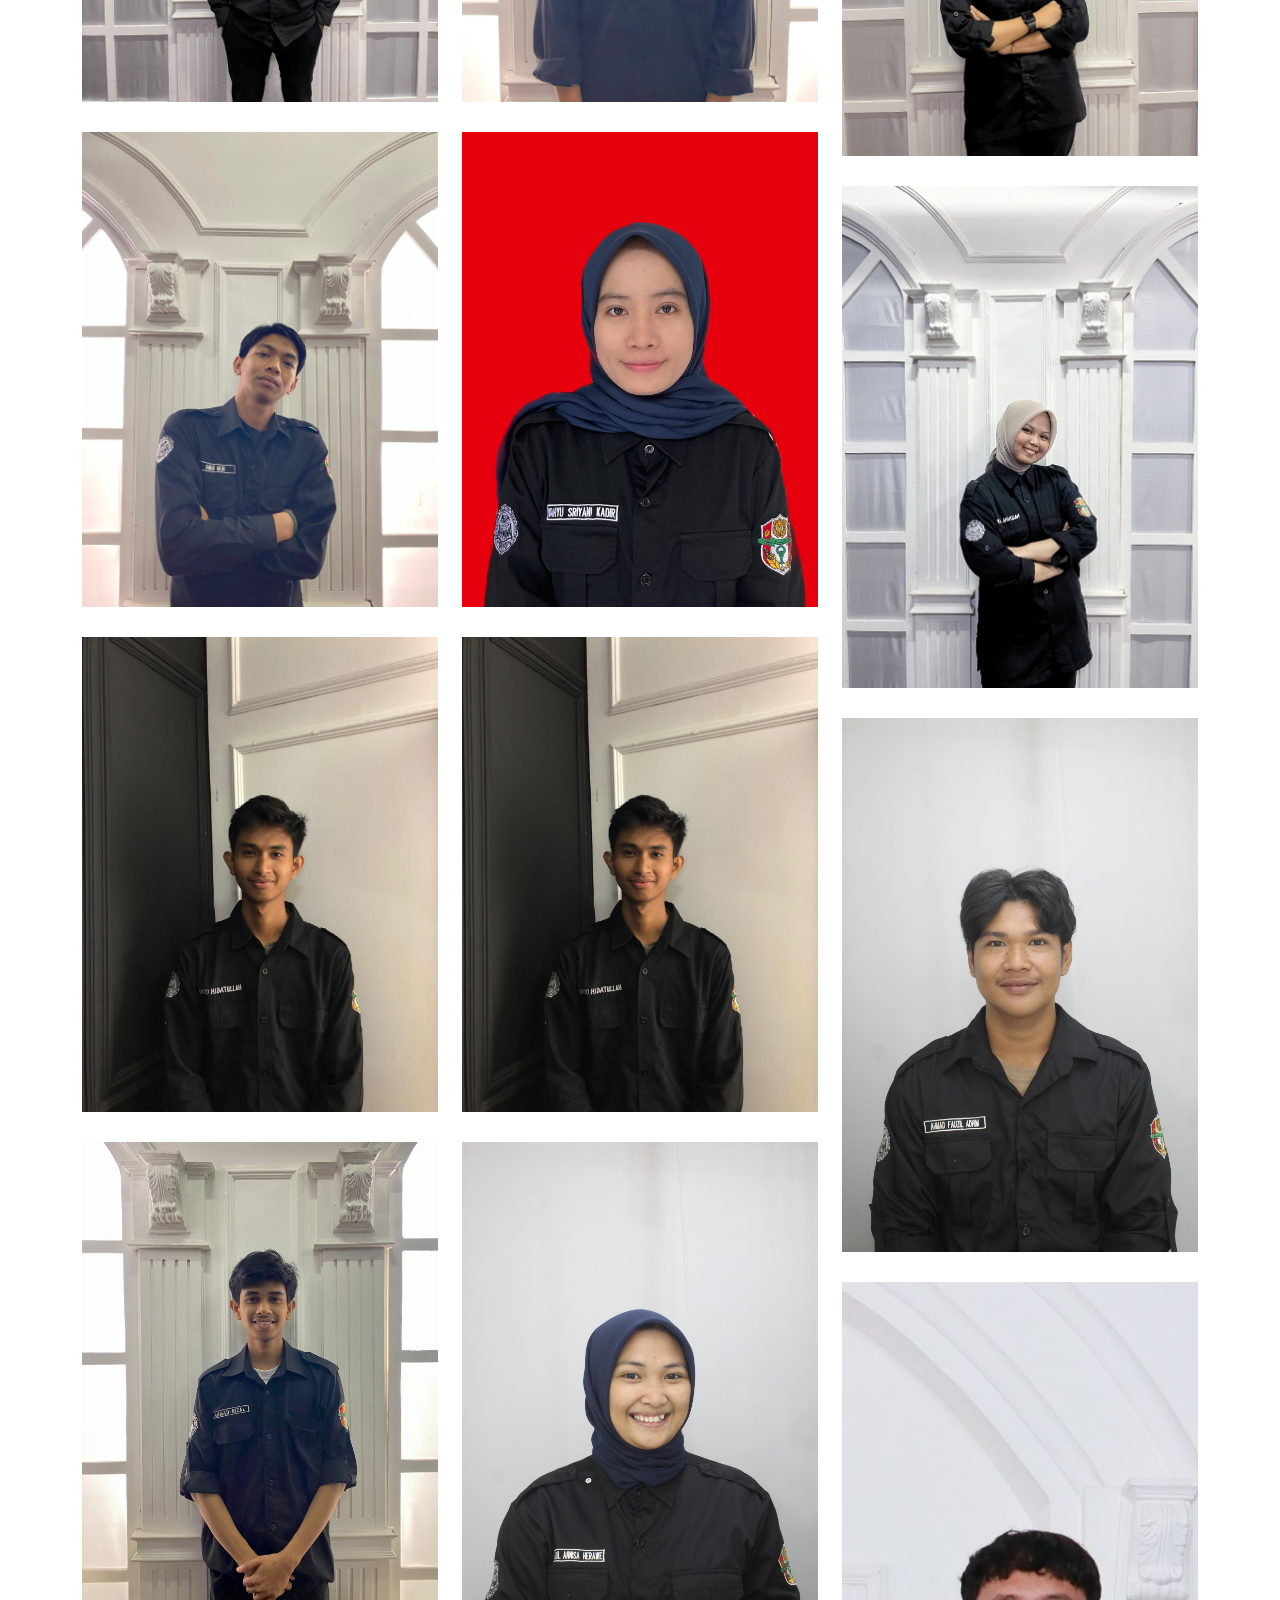
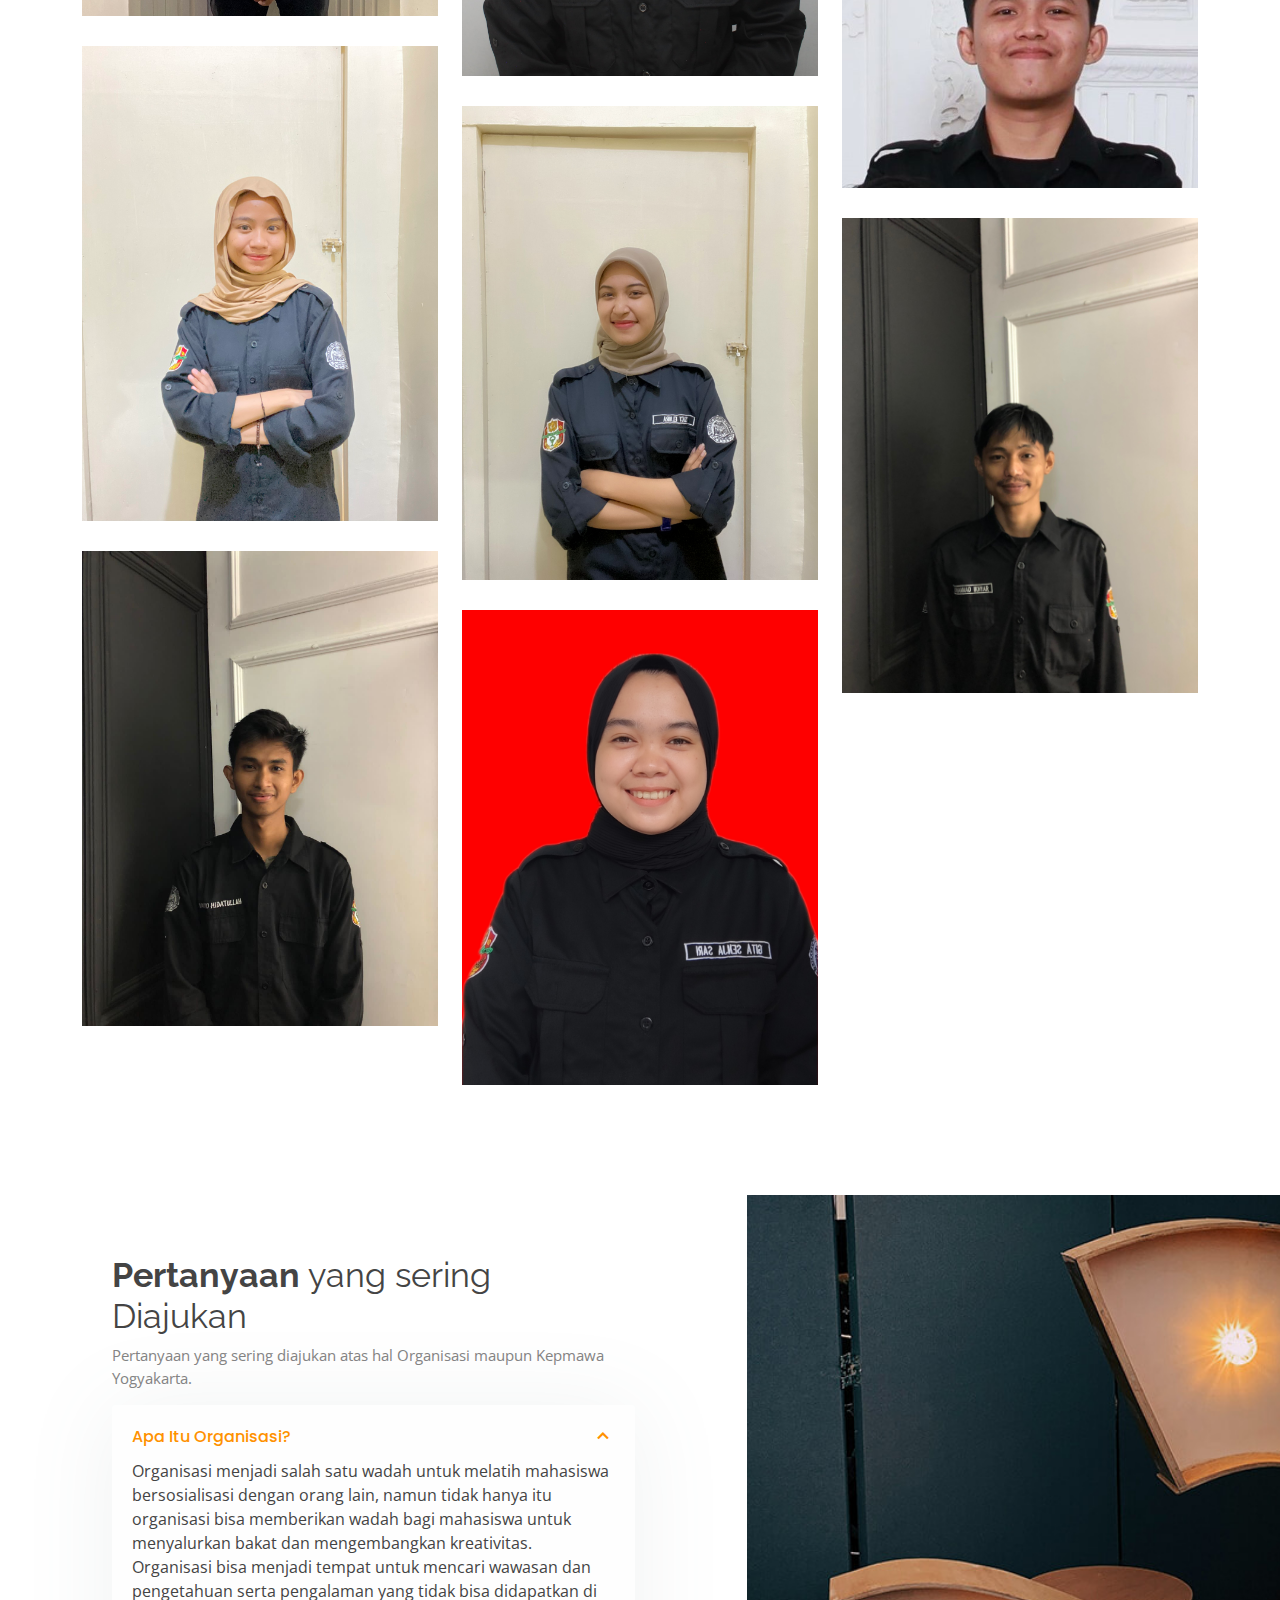
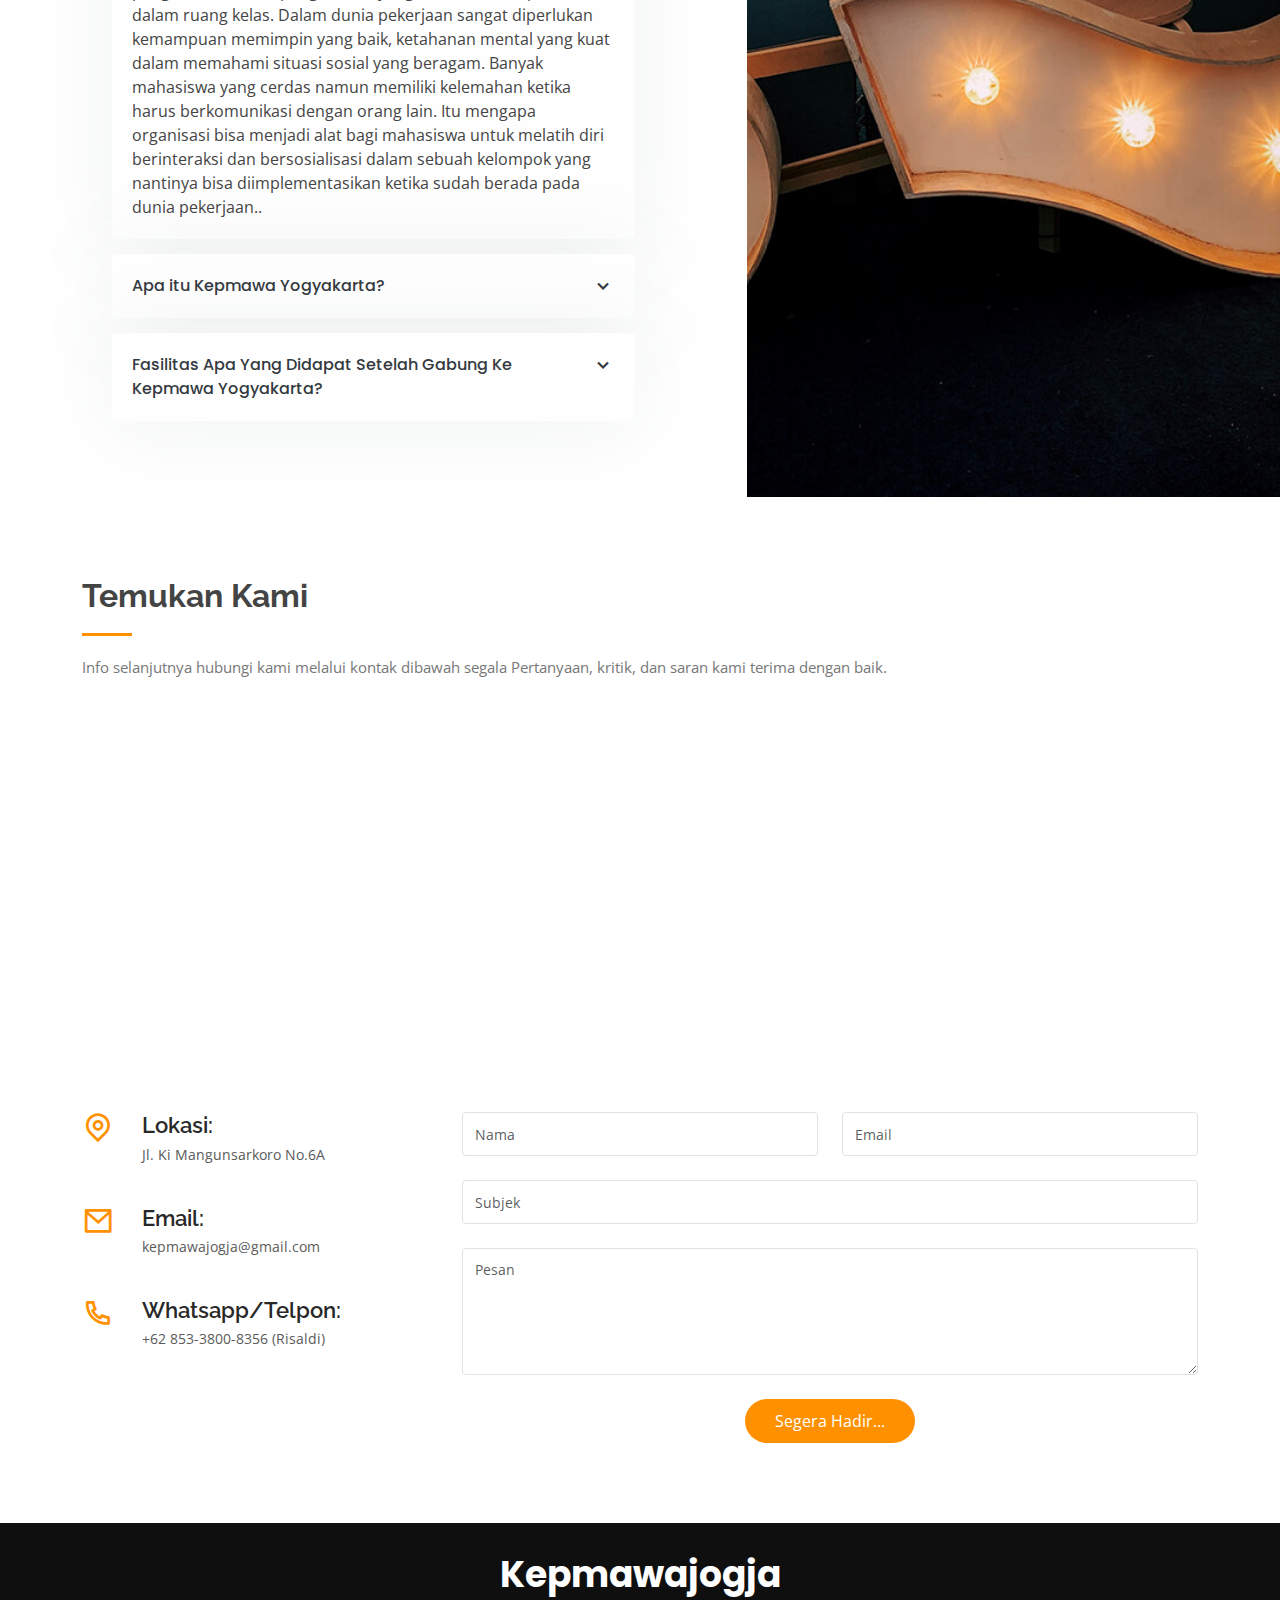
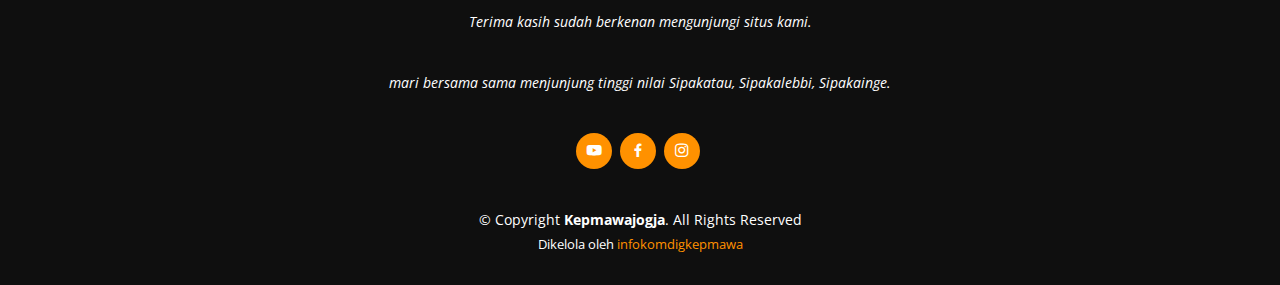
==== commit 29faa59e: "Update index.html" ====
--- a/index.html
+++ b/index.html
@@ -67,12 +67,12 @@
 
   <!-- ======= Hero Section ======= -->
   <section id="hero" class="d-flex flex-column justify-content-center">
-    <div class="container"> <a href="assets/img/background.JPG" > </a>
+    <div class="container"> <a href="#" > </a>
       <div class="row justify-content-center">
         <div class="col-xl-8">
           <h1>Kepmawa Yogyakarta</h1>
           <h2>intelektual yang humanis, religius dan menjunjung tinggi nilai-nilai kearifan lokal</h2>
-          <a href="https://youtu.be/J_uA5UVp0do?si=3FXWlX5RPaeeWwmy" target="_blank" rel="nofollow" class="glightbox play-btn mb-4"></a>
+          <a href="https://youtu.be/J_uA5UVp0do?si=3FXWlX5RPaeeWwmy" class="glightbox play-btn mb-4"></a>
         </div>
       </div>
     </div>
@@ -222,7 +222,7 @@
               <h4>Ketua Kepmawa Yogyakarta Periode 2023/2024</h4>
               <p>Andi Syahrul Syahada</p>
               <a href="assets/img/portfolio/Arul.JPG" data-gallery="portfolioGallery" class="portfolio-lightbox preview-link" title="Andi Syahrul Syahada"><i class="bx bx-plus"></i></a>
-              <a href="portfolio-details.html" class="details-link" title="More Details"><i class="bx bx-link"></i></a>
+              <a href="#" class="details-link" title="More Details"><i class="bx bx-link"></i></a>
             </div>
           </div>
 
@@ -232,7 +232,7 @@
               <h4>Sekertaris Umum</h4>
               <p>Muhammad Risaldi</p>
               <a href="assets/img/portfolio/Risaldi.jpg" data-gallery="portfolioGallery" class="portfolio-lightbox preview-link" title="Muhammad Risaldi"><i class="bx bx-plus"></i></a>
-              <a href="portfolio-details.html" class="details-link" title="More Details"><i class="bx bx-link"></i></a>
+              <a href="#" class="details-link" title="More Details"><i class="bx bx-link"></i></a>
             </div>
           </div>
 
@@ -242,7 +242,7 @@
               <h4>Bendahara Umum Kepmawa Yogyakarta</h4>
               <p>Besse Nur Fatimah Hefri</p>
               <a href="assets/img/portfolio/Timeww.PNG" data-gallery="portfolioGallery" class="portfolio-lightbox preview-link" title="Besse Nur Fatimah Hefri"><i class="bx bx-plus"></i></a>
-              <a href="portfolio-details.html" class="details-link" title="More Details"><i class="bx bx-link"></i></a>
+              <a href="#" class="details-link" title="More Details"><i class="bx bx-link"></i></a>
             </div>
           </div>
     <!-- ======= Badan Pengurus Harian ======= -->
@@ -254,7 +254,7 @@
               <h4>Koordinator PSDM</h4>
               <p>Besse Tenri Nurul Hikmah</p>
               <a href="assets/img/portfolio/besseadek.jpg" data-gallery="portfolioGallery" class="portfolio-lightbox preview-link" title="Besse Tenri Nurul Hikmah"><i class="bx bx-plus"></i></a>
-              <a href="portfolio-details.html" class="details-link" title="More Details"><i class="bx bx-link"></i></a>
+              <a href="#" class="details-link" title="More Details"><i class="bx bx-link"></i></a>
             </div>
           </div>
 
@@ -264,7 +264,7 @@
               <h4>Anggota PSDM</h4>
               <p>Ahmad Najih</p>
               <a href="assets/img/portfolio/Najih.jpg" data-gallery="portfolioGallery" class="portfolio-lightbox preview-link" title="Ahmad Najih"><i class="bx bx-plus"></i></a>
-              <a href="portfolio-details.html" class="details-link" title="More Details"><i class="bx bx-link"></i></a>
+              <a href="#" class="details-link" title="More Details"><i class="bx bx-link"></i></a>
             </div>
           </div>
 
@@ -275,7 +275,7 @@
             <h4>Koordinator Kewargaan</h4>
             <p>Wahyu Sriyani Kadir</p>
             <a href="assets/img/portfolio/kakria.jpg" data-gallery="portfolioGallery" class="portfolio-lightbox preview-link" title="Wahyu Sriyani Kadir"><i class="bx bx-plus"></i></a>
-            <a href="portfolio-details.html" class="details-link" title="More Details"><i class="bx bx-link"></i></a>
+            <a href="#" class="details-link" title="More Details"><i class="bx bx-link"></i></a>
           </div>
         </div>
 
@@ -285,7 +285,7 @@
             <h4>Anggota Kewargaan (Ketua Asrama La Maddukkelleng I)</h4>
             <p>Yulia Anugrah</p>
             <a href="assets/img/portfolio/YULIA.jpg" data-gallery="portfolioGallery" class="portfolio-lightbox preview-link" title="Yulia Anugrah"><i class="bx bx-plus"></i></a>
-            <a href="portfolio-details.html" class="details-link" title="More Details"><i class="bx bx-link"></i></a>
+            <a href="#" class="details-link" title="More Details"><i class="bx bx-link"></i></a>
           </div>
         </div>
 
@@ -295,7 +295,7 @@
             <h4>Anggota Kewargaan (Ketua Asrama La Maddukkelleng II)</h4>
             <p>Muhammad Ihsan</p>
             <a href="assets/img/portfolio/iccang.jpg" data-gallery="portfolioGallery" class="portfolio-lightbox preview-link" title="Muhammad Ihsan"><i class="bx bx-plus"></i></a>
-            <a href="portfolio-details.html" class="details-link" title="More Details"><i class="bx bx-link"></i></a>
+            <a href="#" class="details-link" title="More Details"><i class="bx bx-link"></i></a>
           </div>
         </div>
 
@@ -306,7 +306,7 @@
             <h4>Koordinator Infokomdig</h4>
             <p>Muhammad Ilham Arsyah Putra Sapta</p>
             <a href="assets/img/portfolio/iccang.jpg" data-gallery="portfolioGallery" class="portfolio-lightbox preview-link" title="Muhammad Ilham Arsyah Putra Sapta"><i class="bx bx-plus"></i></a>
-            <a href="portfolio-details.html" class="details-link" title="More Details"><i class="bx bx-link"></i></a>
+            <a href="#" class="details-link" title="More Details"><i class="bx bx-link"></i></a>
           </div>
         </div>
 
@@ -316,7 +316,7 @@
             <h4>Anggota Infokomdig</h4>
             <p>Ahmad Fauzil Adhim</p>
             <a href="assets/img/portfolio/adhim.jpg" data-gallery="portfolioGallery" class="portfolio-lightbox preview-link" title="Ahmad Fauzil Adhim"><i class="bx bx-plus"></i></a>
-            <a href="portfolio-details.html" class="details-link" title="More Details"><i class="bx bx-link"></i></a>
+            <a href="#" class="details-link" title="More Details"><i class="bx bx-link"></i></a>
           </div>
         </div>
 
@@ -327,7 +327,7 @@
             <h4>Koordinator Pengabdian Masyarakat</h4>
             <p>Ahmad Rizal</p>
             <a href="assets/img/portfolio/Duddi.jpg" data-gallery="portfolioGallery" class="portfolio-lightbox preview-link" title="Ahmad Rizal"><i class="bx bx-plus"></i></a>
-            <a href="portfolio-details.html" class="details-link" title="More Details"><i class="bx bx-link"></i></a>
+            <a href="#" class="details-link" title="More Details"><i class="bx bx-link"></i></a>
           </div>
         </div>
 
@@ -337,7 +337,7 @@
             <h4>Anggota Pengabdian Masyarakat</h4>
             <p>Khusnul Annisa Herawe</p>
             <a href="assets/img/portfolio/husnul.jpg" data-gallery="portfolioGallery" class="portfolio-lightbox preview-link" title="Khusnul Annisa Herawe"><i class="bx bx-plus"></i></a>
-            <a href="portfolio-details.html" class="details-link" title="More Details"><i class="bx bx-link"></i></a>
+            <a href="#" class="details-link" title="More Details"><i class="bx bx-link"></i></a>
           </div>
         </div>
 
@@ -348,7 +348,7 @@
             <h4>Ketua Sport Club</h4>
             <p>Muhammad Riski</p>
             <a href="assets/img/portfolio/Riski.jpg" data-gallery="portfolioGallery" class="portfolio-lightbox preview-link" title="Muhammad Riski"><i class="bx bx-plus"></i></a>
-            <a href="portfolio-details.html" class="details-link" title="More Details"><i class="bx bx-link"></i></a>
+            <a href="#" class="details-link" title="More Details"><i class="bx bx-link"></i></a>
           </div>
         </div>
 
@@ -358,7 +358,7 @@
             <h4>Sekretaris Sport Club</h4>
             <p>Reni Wulandari</p>
             <a href="assets/img/portfolio/Reni.jpg" data-gallery="portfolioGallery" class="portfolio-lightbox preview-link" title="Reni Wulandari"><i class="bx bx-plus"></i></a>
-            <a href="portfolio-details.html" class="details-link" title="More Details"><i class="bx bx-link"></i></a>
+            <a href="#" class="details-link" title="More Details"><i class="bx bx-link"></i></a>
           </div>
         </div>
 
@@ -368,7 +368,7 @@
             <h4>Bendahara Sport Club</h4>
             <p>Sucy Elvira</p>
             <a href="assets/img/portfolio/Suci.JPG" data-gallery="portfolioGallery" class="portfolio-lightbox preview-link" title="Sucy Elvira"><i class="bx bx-plus"></i></a>
-            <a href="portfolio-details.html" class="details-link" title="More Details"><i class="bx bx-link"></i></a>
+            <a href="#" class="details-link" title="More Details"><i class="bx bx-link"></i></a>
           </div>
         </div>
 
@@ -379,7 +379,7 @@
             <h4>Ketua Sanggar Seni "La TenriBali"</h4>
             <p>Muhammad Ikhyar</p>
             <a href="assets/img/portfolio/YABA.jpg" data-gallery="portfolioGallery" class="portfolio-lightbox preview-link" title="Muhammad Ikhyar"><i class="bx bx-plus"></i></a>
-            <a href="portfolio-details.html" class="details-link" title="More Details"><i class="bx bx-link"></i></a>
+            <a href="#" class="details-link" title="More Details"><i class="bx bx-link"></i></a>
           </div>
         </div>
 
@@ -389,7 +389,7 @@
             <h4>Sekertaris Sanggar Seni "La TenriBali"</h4>
             <p>Andi Teguh Bangsawan</p>
             <a href="assets/img/portfolio/iccang.jpg" data-gallery="portfolioGallery" class="portfolio-lightbox preview-link" title="Andi Teguh Bangsawan"><i class="bx bx-plus"></i></a>
-            <a href="portfolio-details.html" class="details-link" title="More Details"><i class="bx bx-link"></i></a>
+            <a href="#" class="details-link" title="More Details"><i class="bx bx-link"></i></a>
           </div>
         </div>
 
@@ -399,7 +399,7 @@
             <h4>Bendahara Sanggar Seni "La TenriBali"</h4>
             <p>Gita Senja Sari</p>
             <a href="assets/img/portfolio/Gita.JPG" data-gallery="portfolioGallery" class="portfolio-lightbox preview-link" title="Gita Senja Sari"><i class="bx bx-plus"></i></a>
-            <a href="portfolio-details.html" class="details-link" title="More Details"><i class="bx bx-link"></i></a>
+            <a href="#" class="details-link" title="More Details"><i class="bx bx-link"></i></a>
           </div>
         </div>
 
--- a/assets/css/style.css
+++ b/assets/css/style.css
@@ -427,7 +427,7 @@
 #hero {
   width: 100%;
   height: 100vh;
-  background: url("../img/background.JPG") top center;
+  background: url("assets/img/background.JPG") top center;
   background-size: cover;
   position: relative;
 }
@@ -1520,4 +1520,4 @@
 
 #footer .credits a:hover {
   color: #ff9100;
-}+}
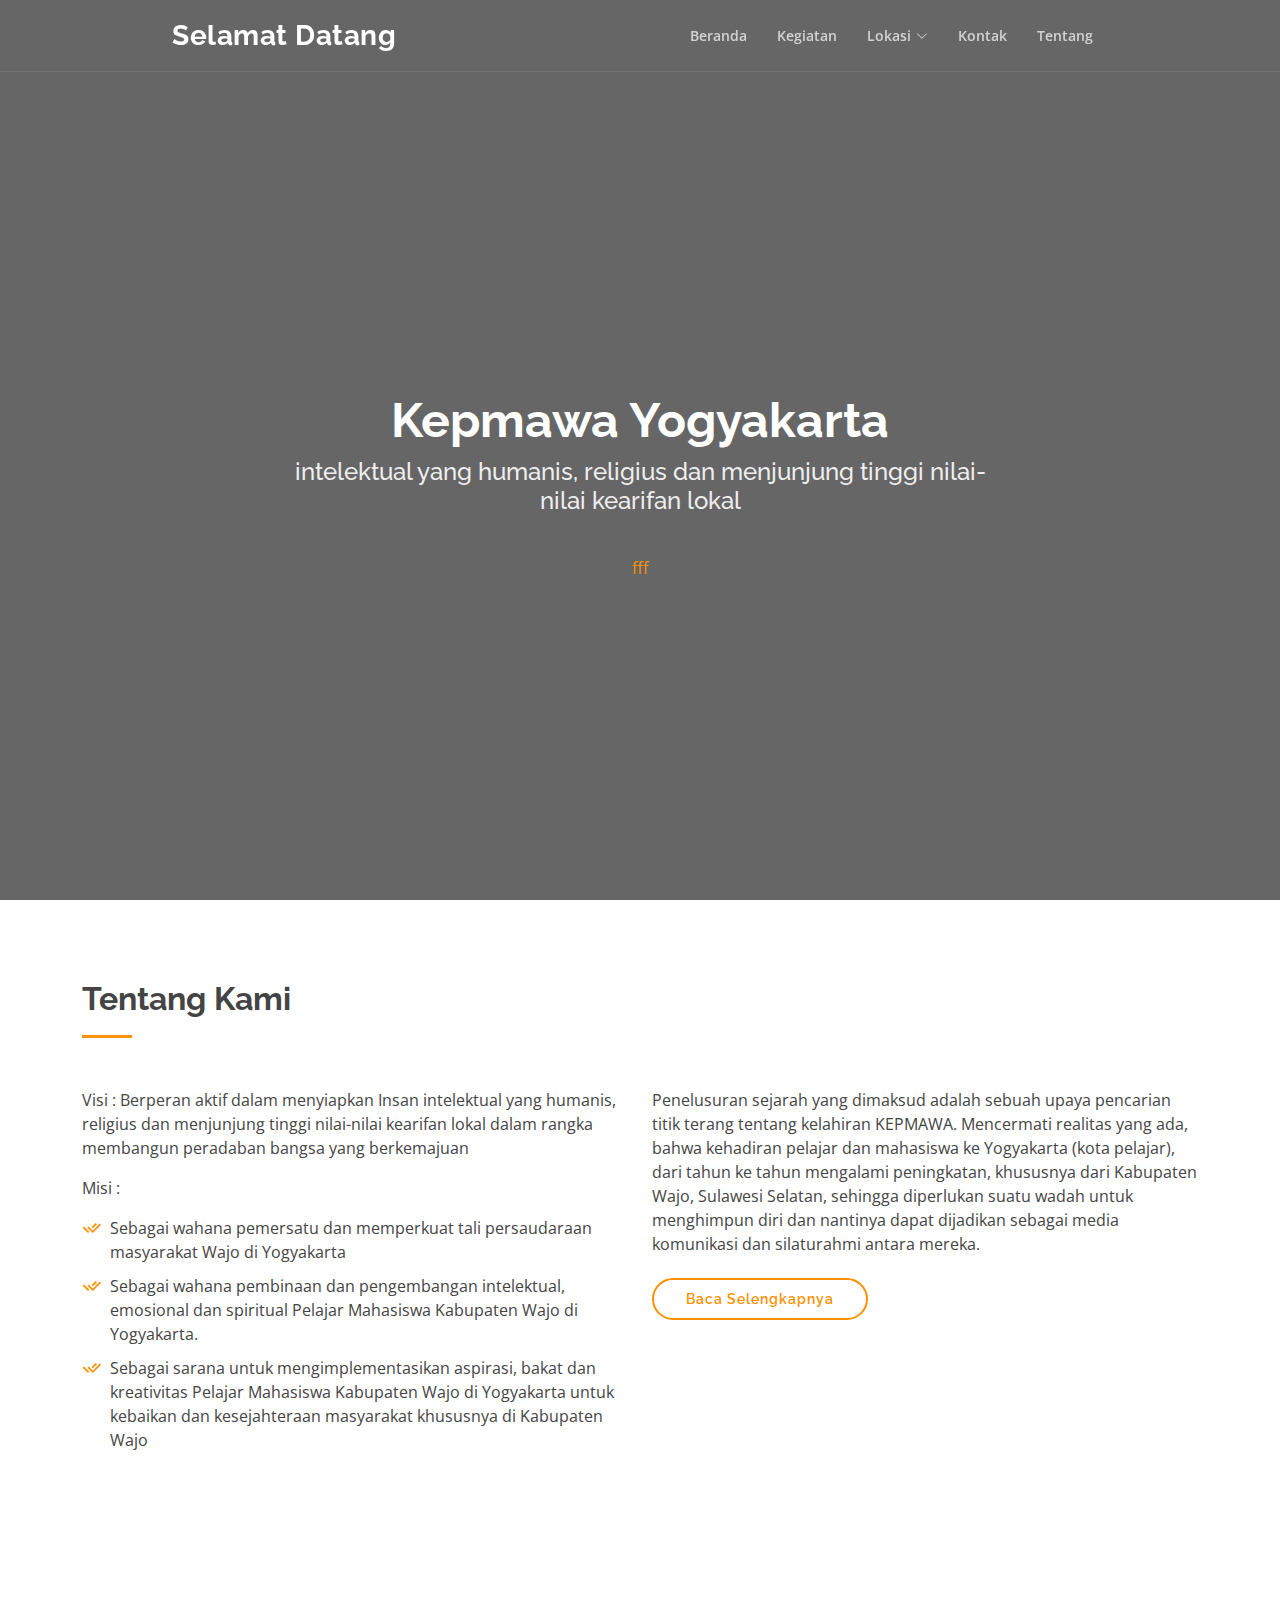
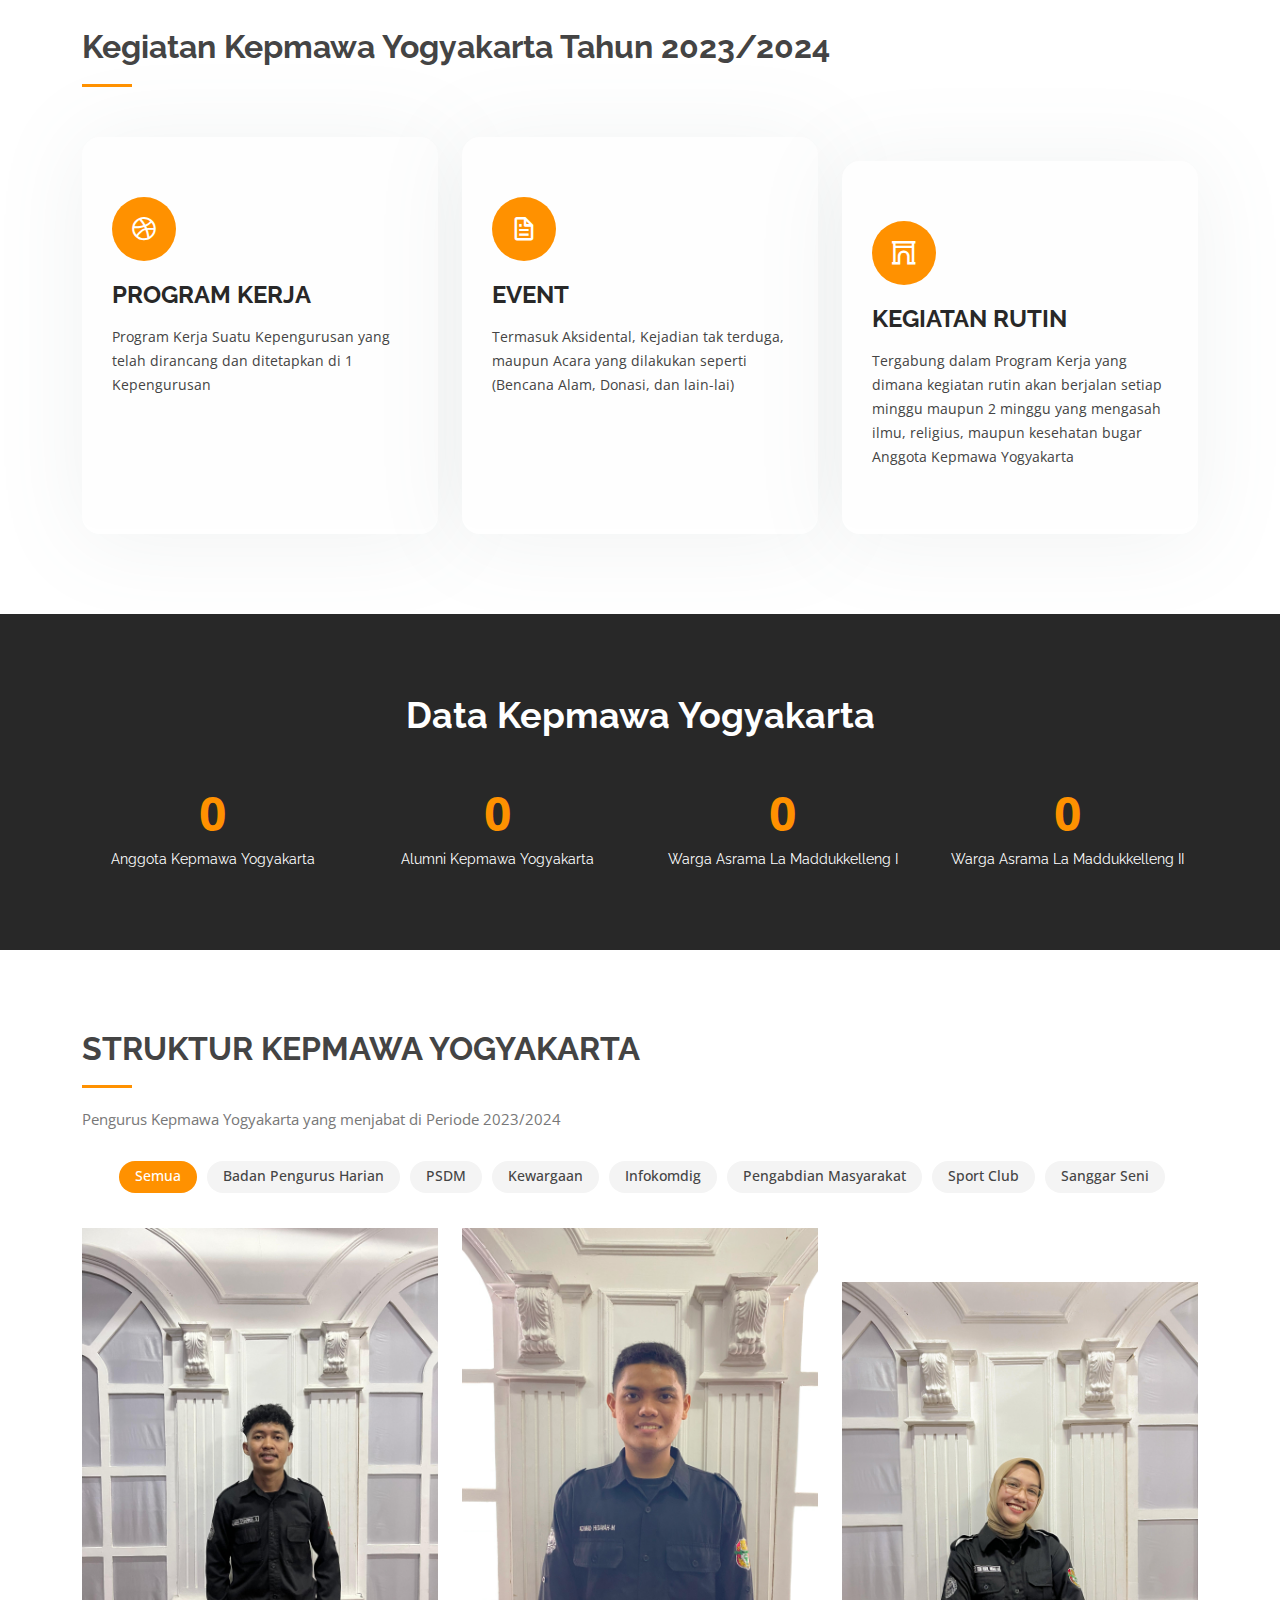
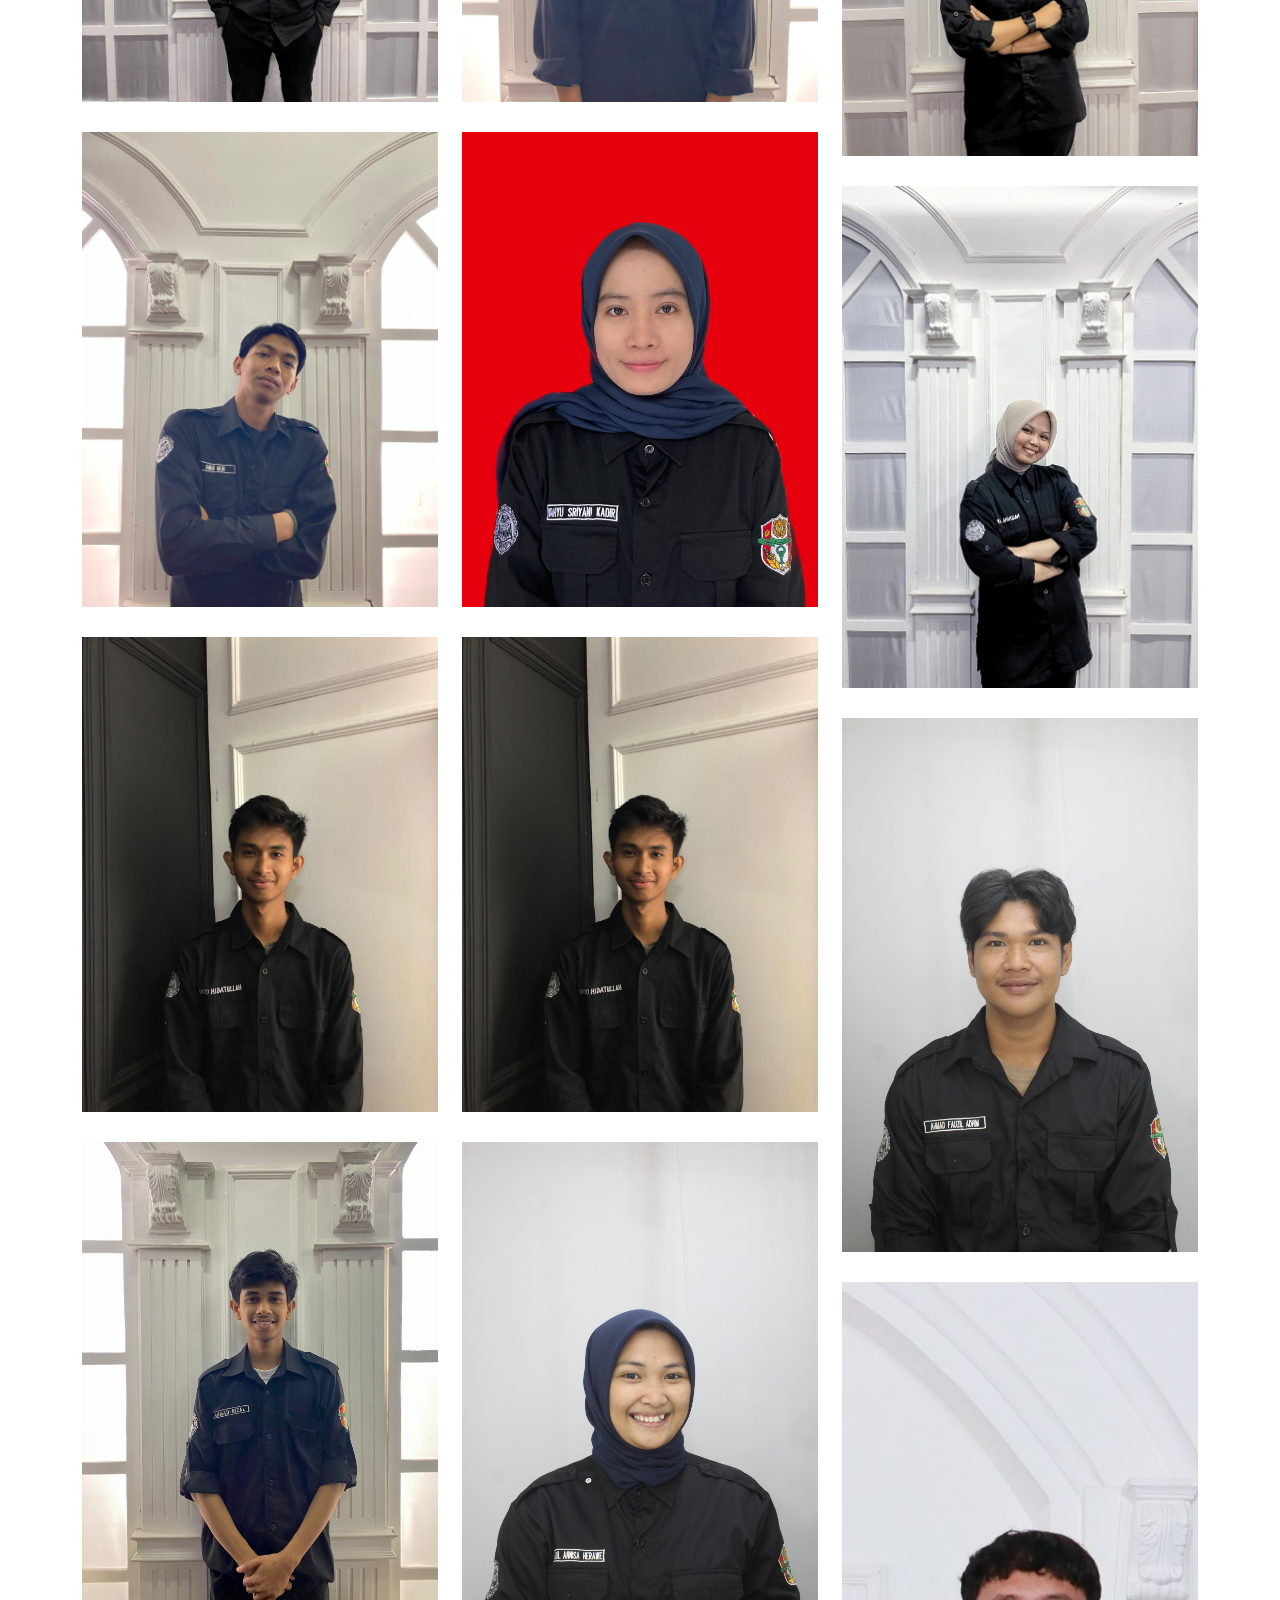
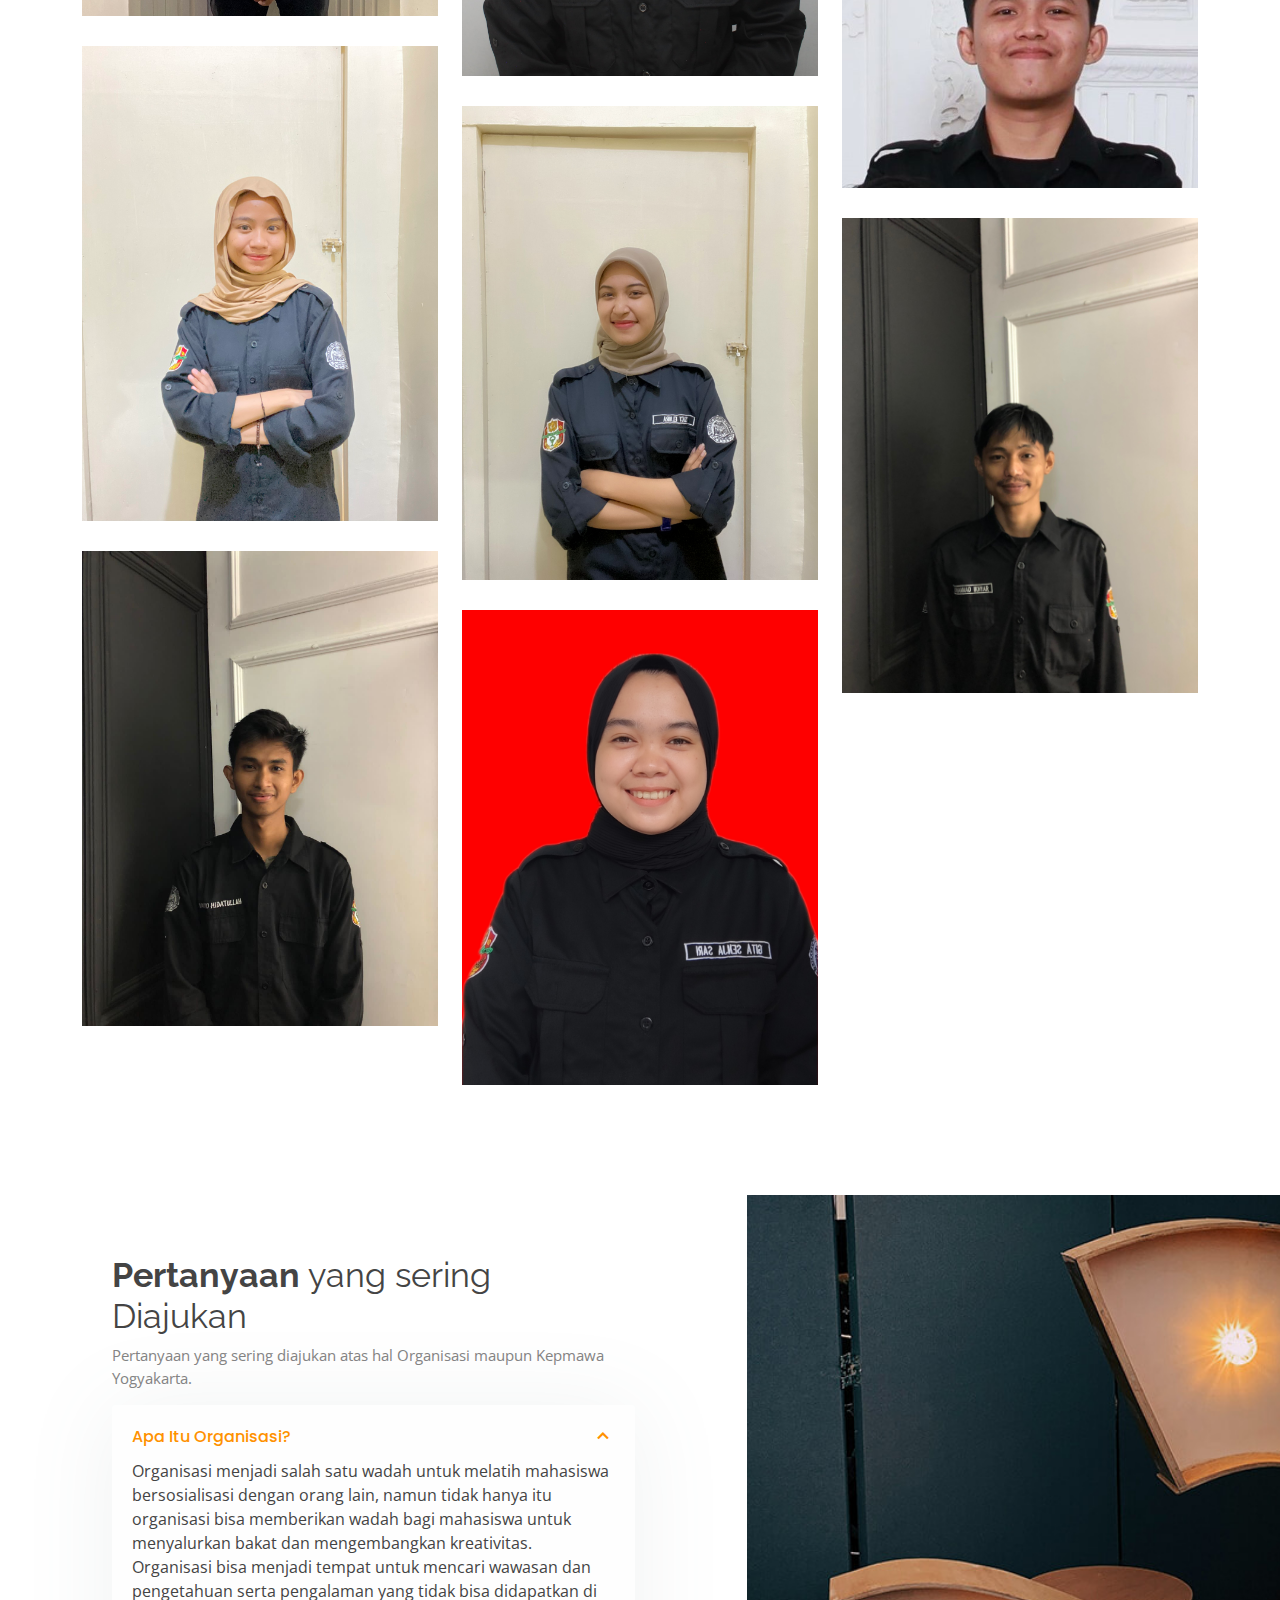
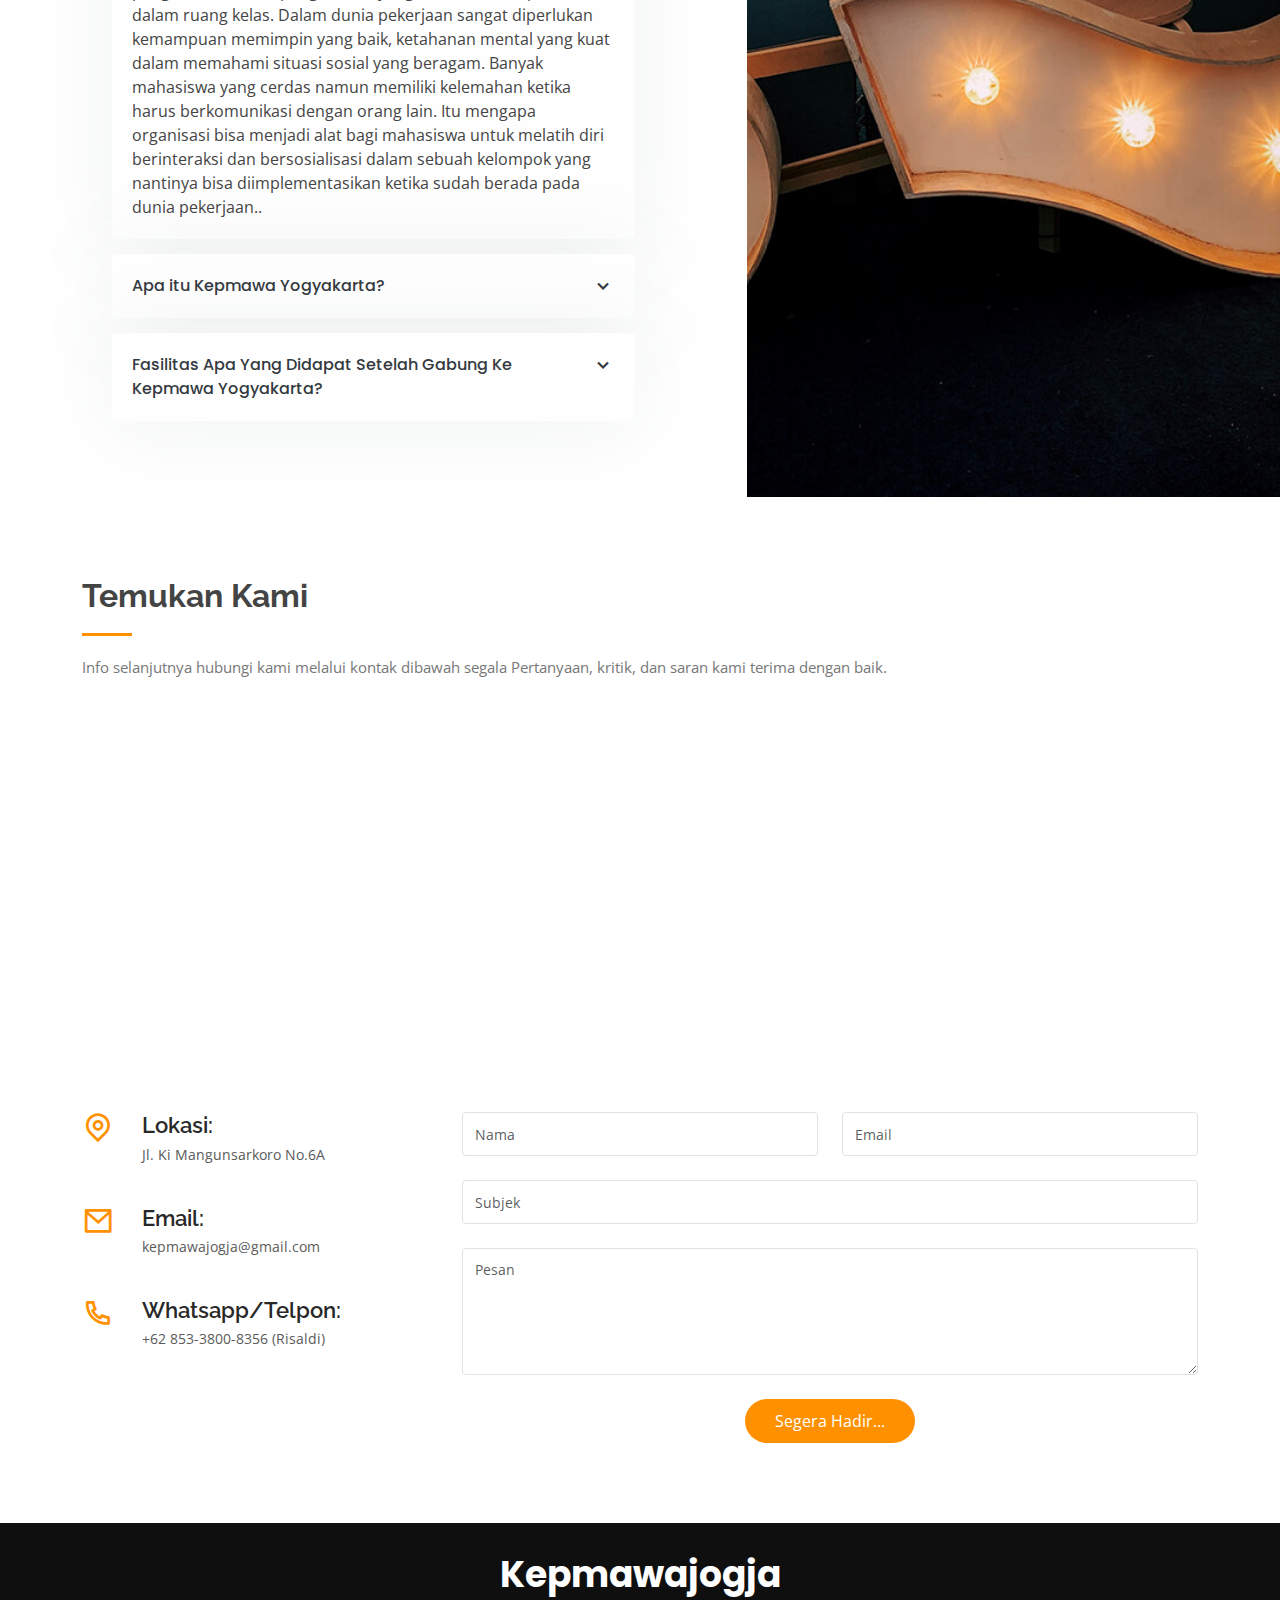
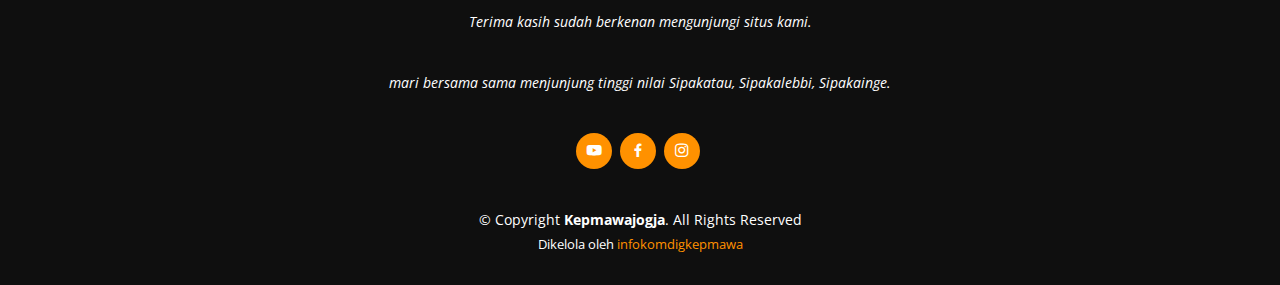
==== commit c1e748f3: "Update index.html" ====
--- a/index.html
+++ b/index.html
@@ -67,12 +67,13 @@
 
   <!-- ======= Hero Section ======= -->
   <section id="hero" class="d-flex flex-column justify-content-center">
-    <div class="container"> <a href="#" > </a>
+    <div class="container"> <a href="assets/img/background.JPG"" > </a>
+      
       <div class="row justify-content-center">
         <div class="col-xl-8">
           <h1>Kepmawa Yogyakarta</h1>
           <h2>intelektual yang humanis, religius dan menjunjung tinggi nilai-nilai kearifan lokal</h2>
-          <a href="https://youtu.be/J_uA5UVp0do?si=3FXWlX5RPaeeWwmy" class="glightbox play-btn mb-4"></a>
+          <a href="https://youtu.be/J_uA5UVp0do?si=3FXWlX5RPaeeWwmy" class="glightbox play-btn mb-4"> fff</a>
         </div>
       </div>
     </div>
--- a/assets/css/style.css
+++ b/assets/css/style.css
@@ -1,11 +1,3 @@
-/**
-* Template Name: KnightOne
-* Updated: Sep 18 2023 with Bootstrap v5.3.2
-* Template URL: https://bootstrapmade.com/knight-simple-one-page-bootstrap-template/
-* Author: BootstrapMade.com
-* License: https://bootstrapmade.com/license/
-*/
-
 /*--------------------------------------------------------------
 # General
 --------------------------------------------------------------*/
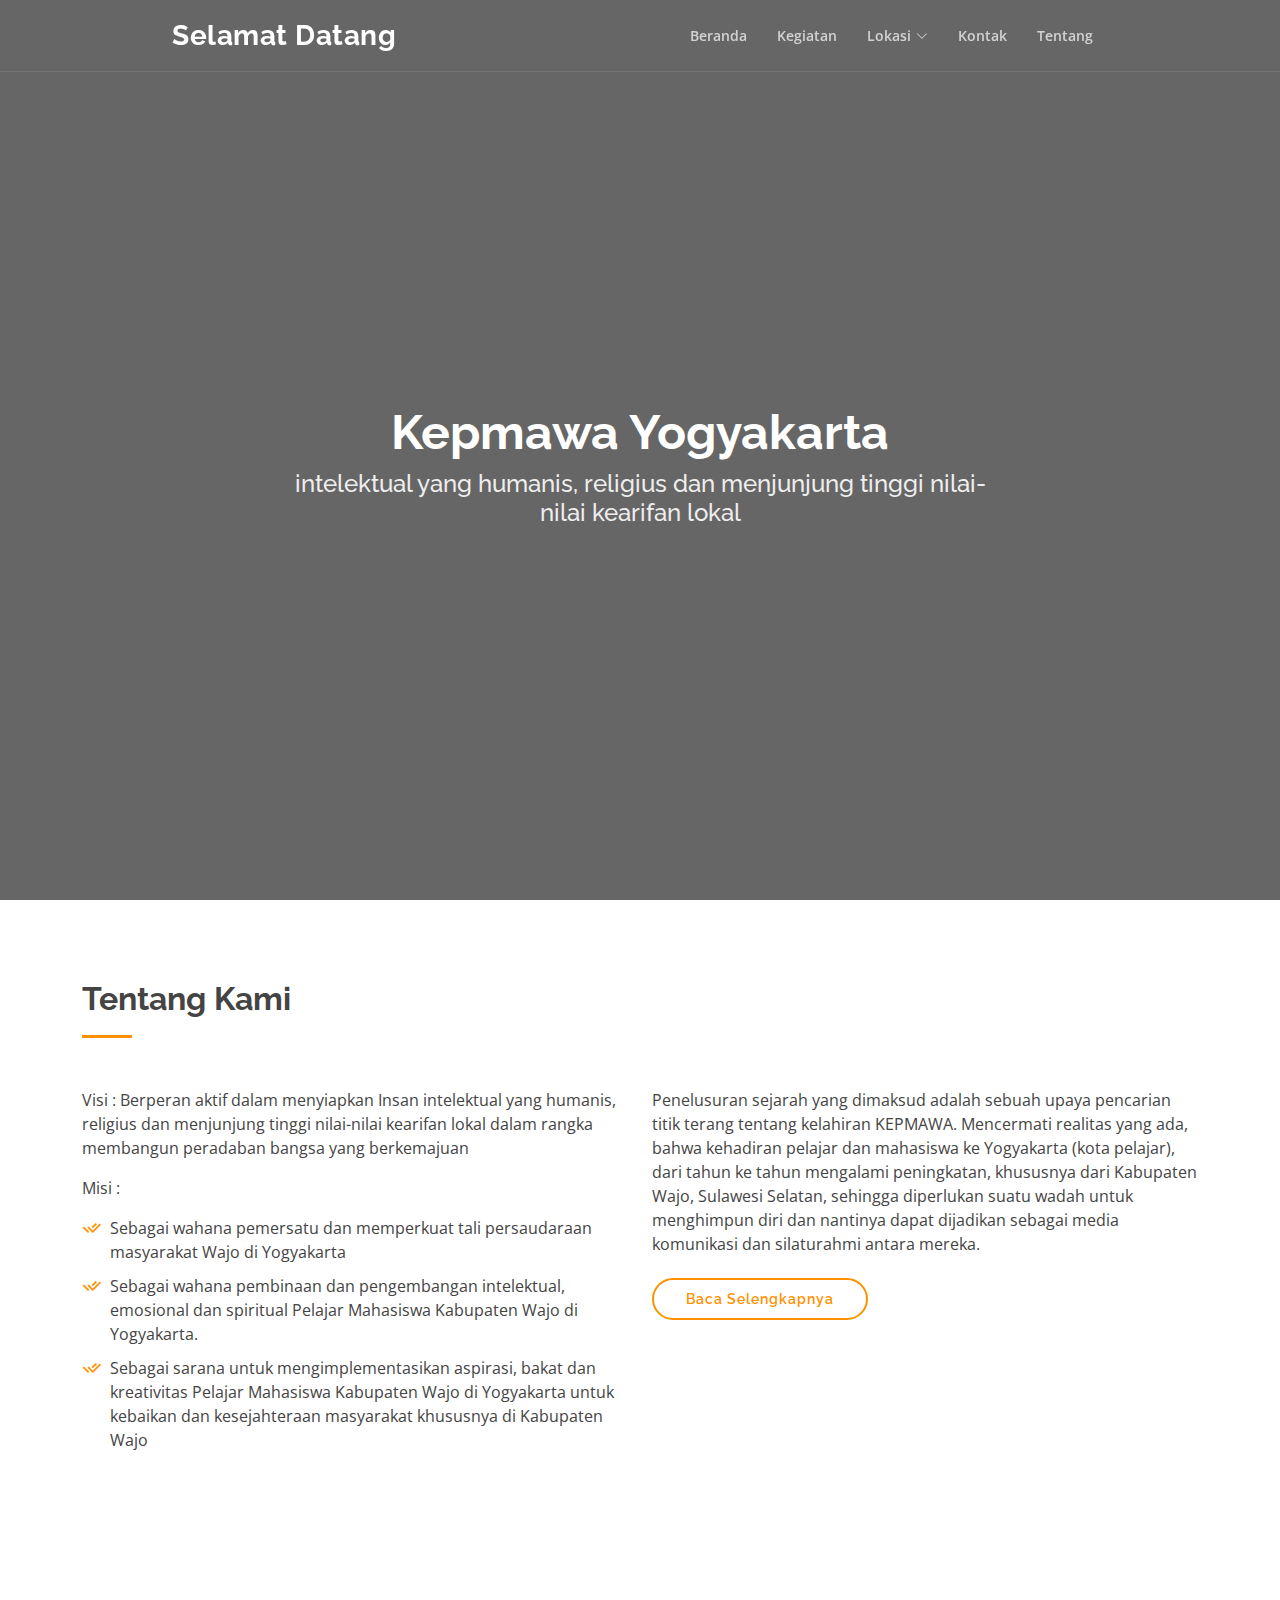
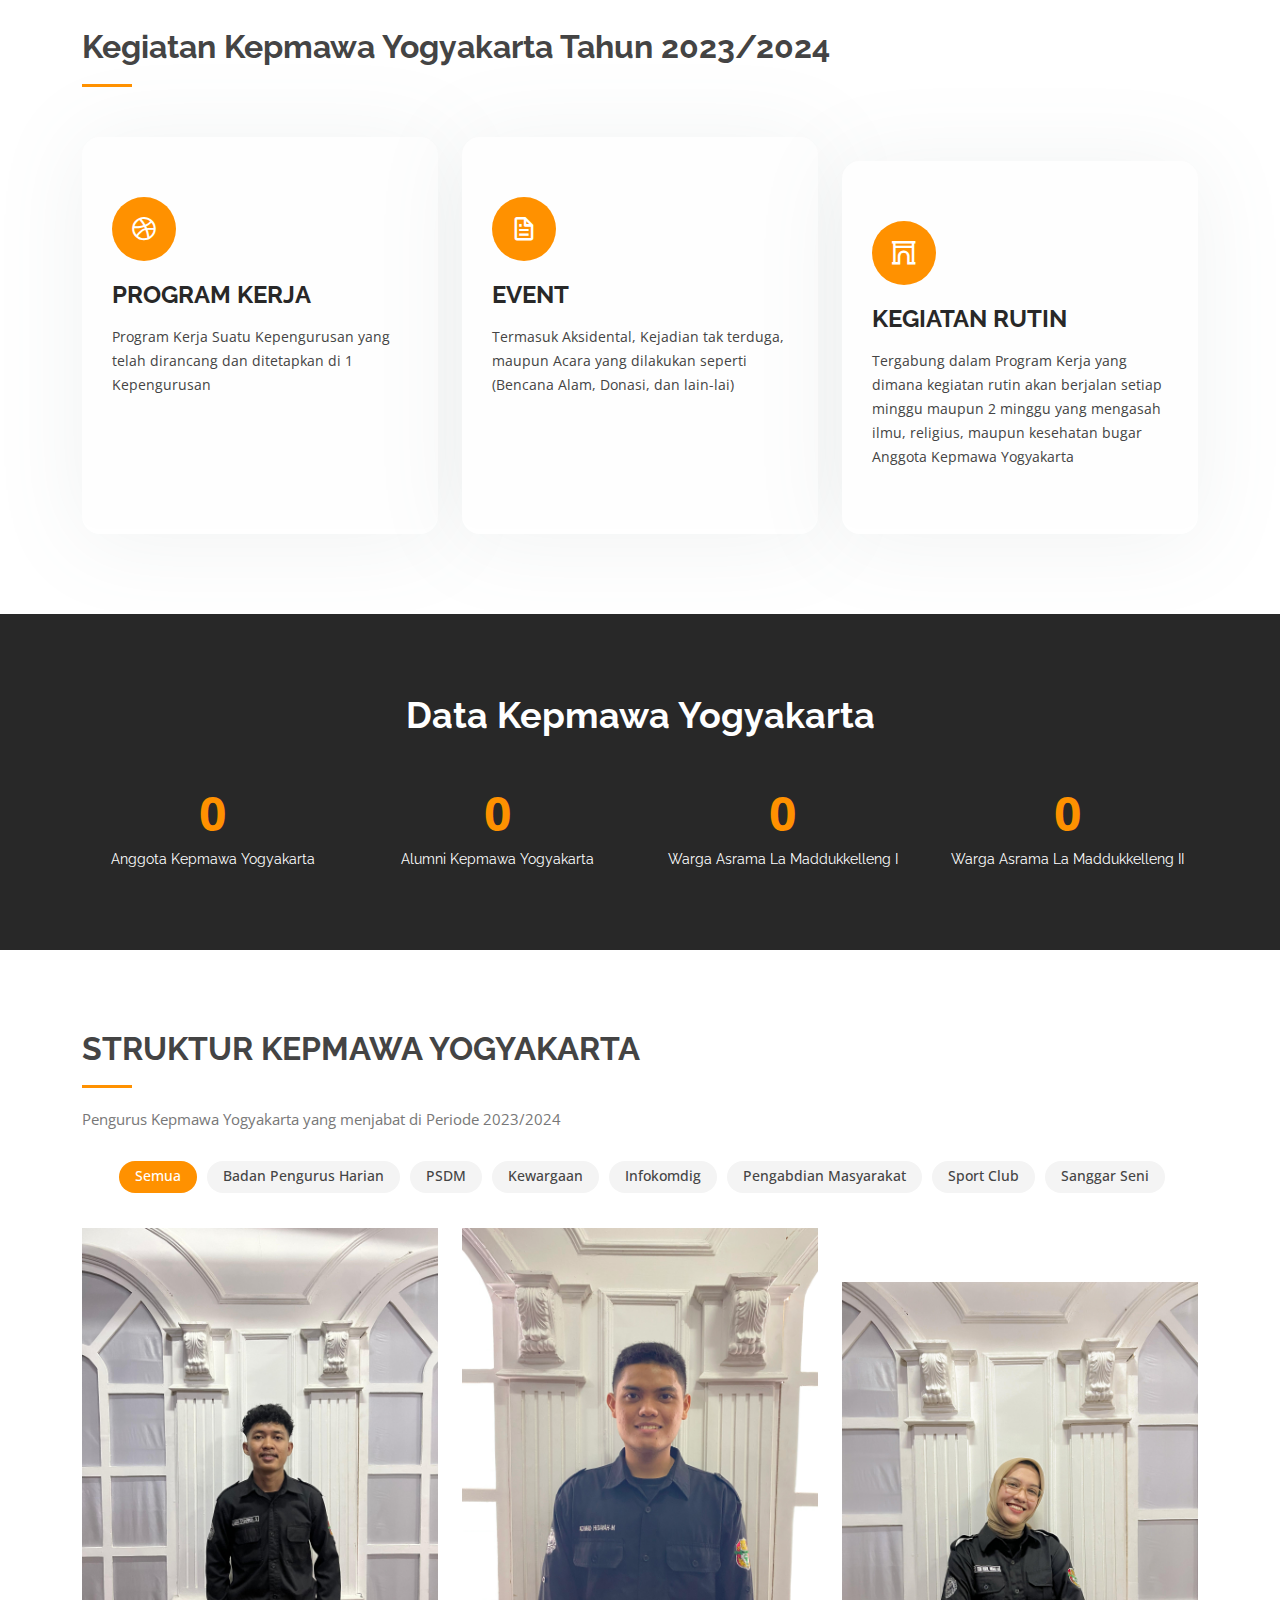
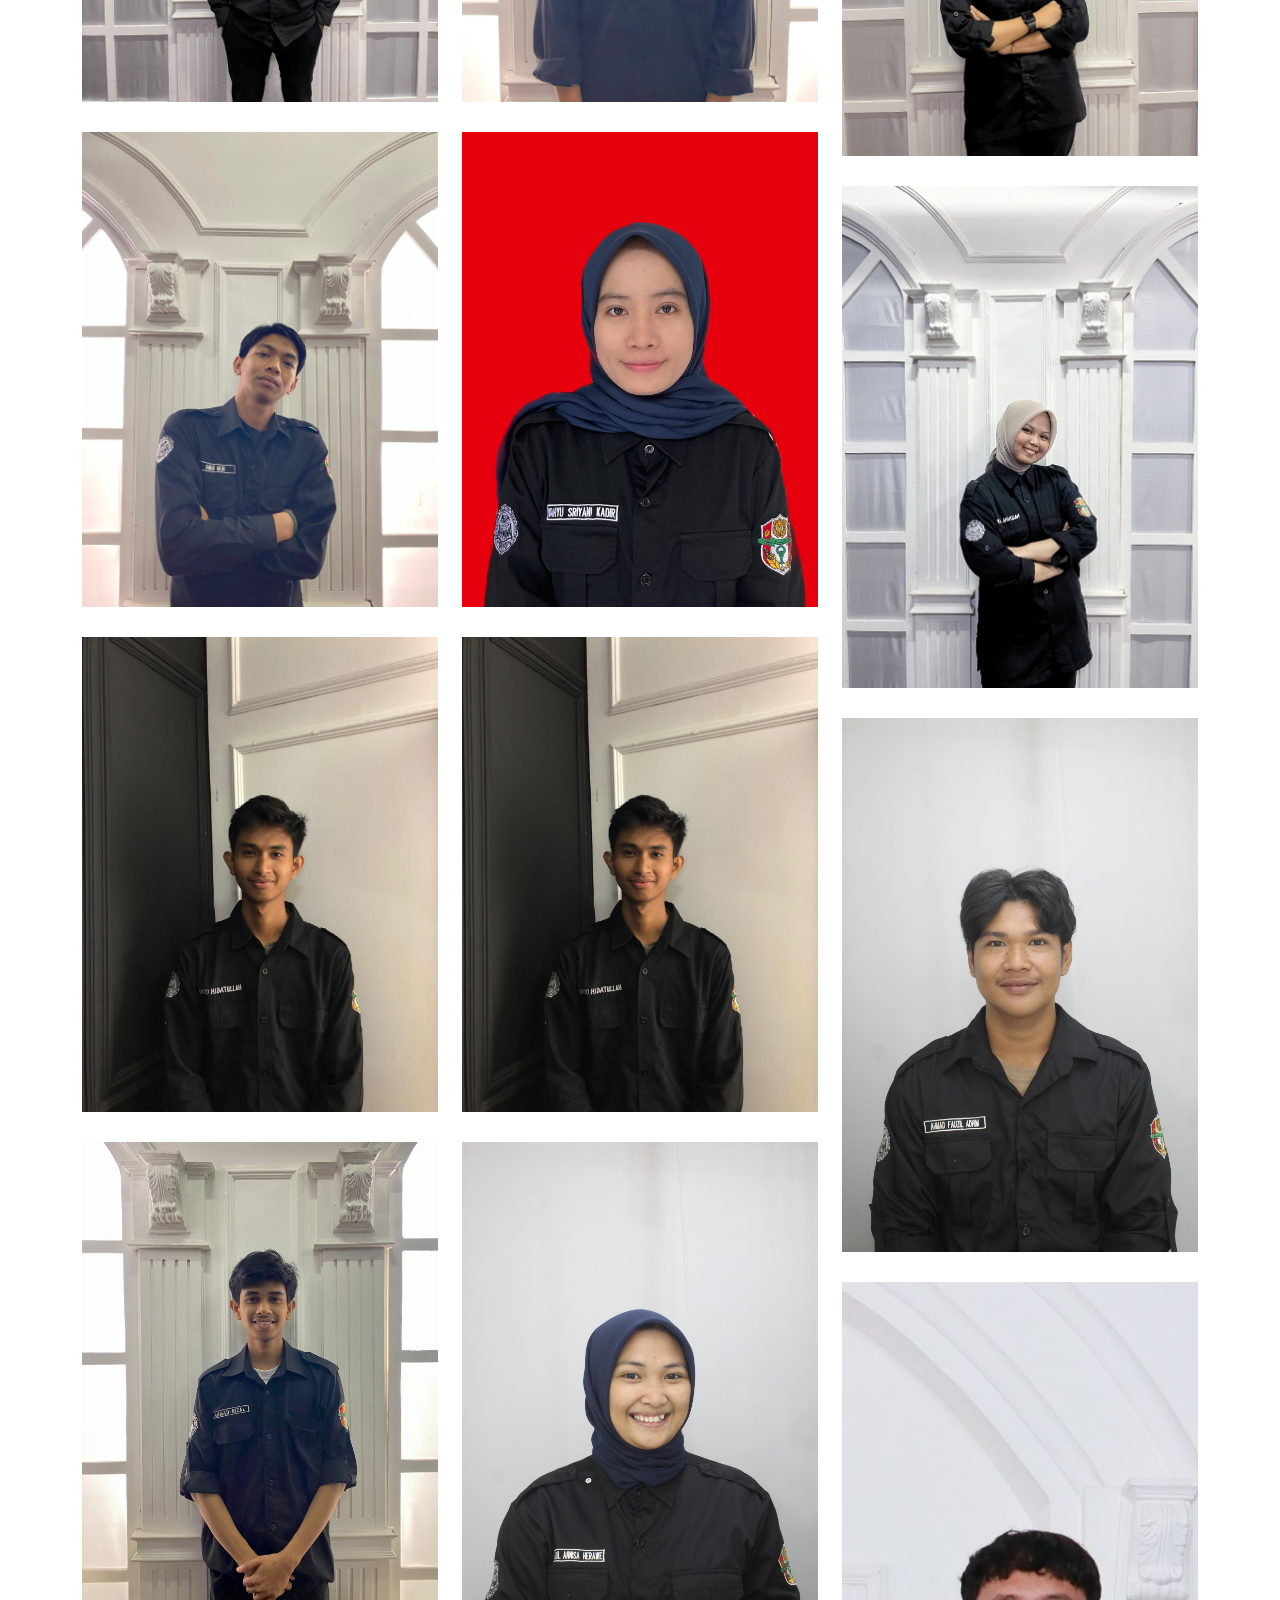
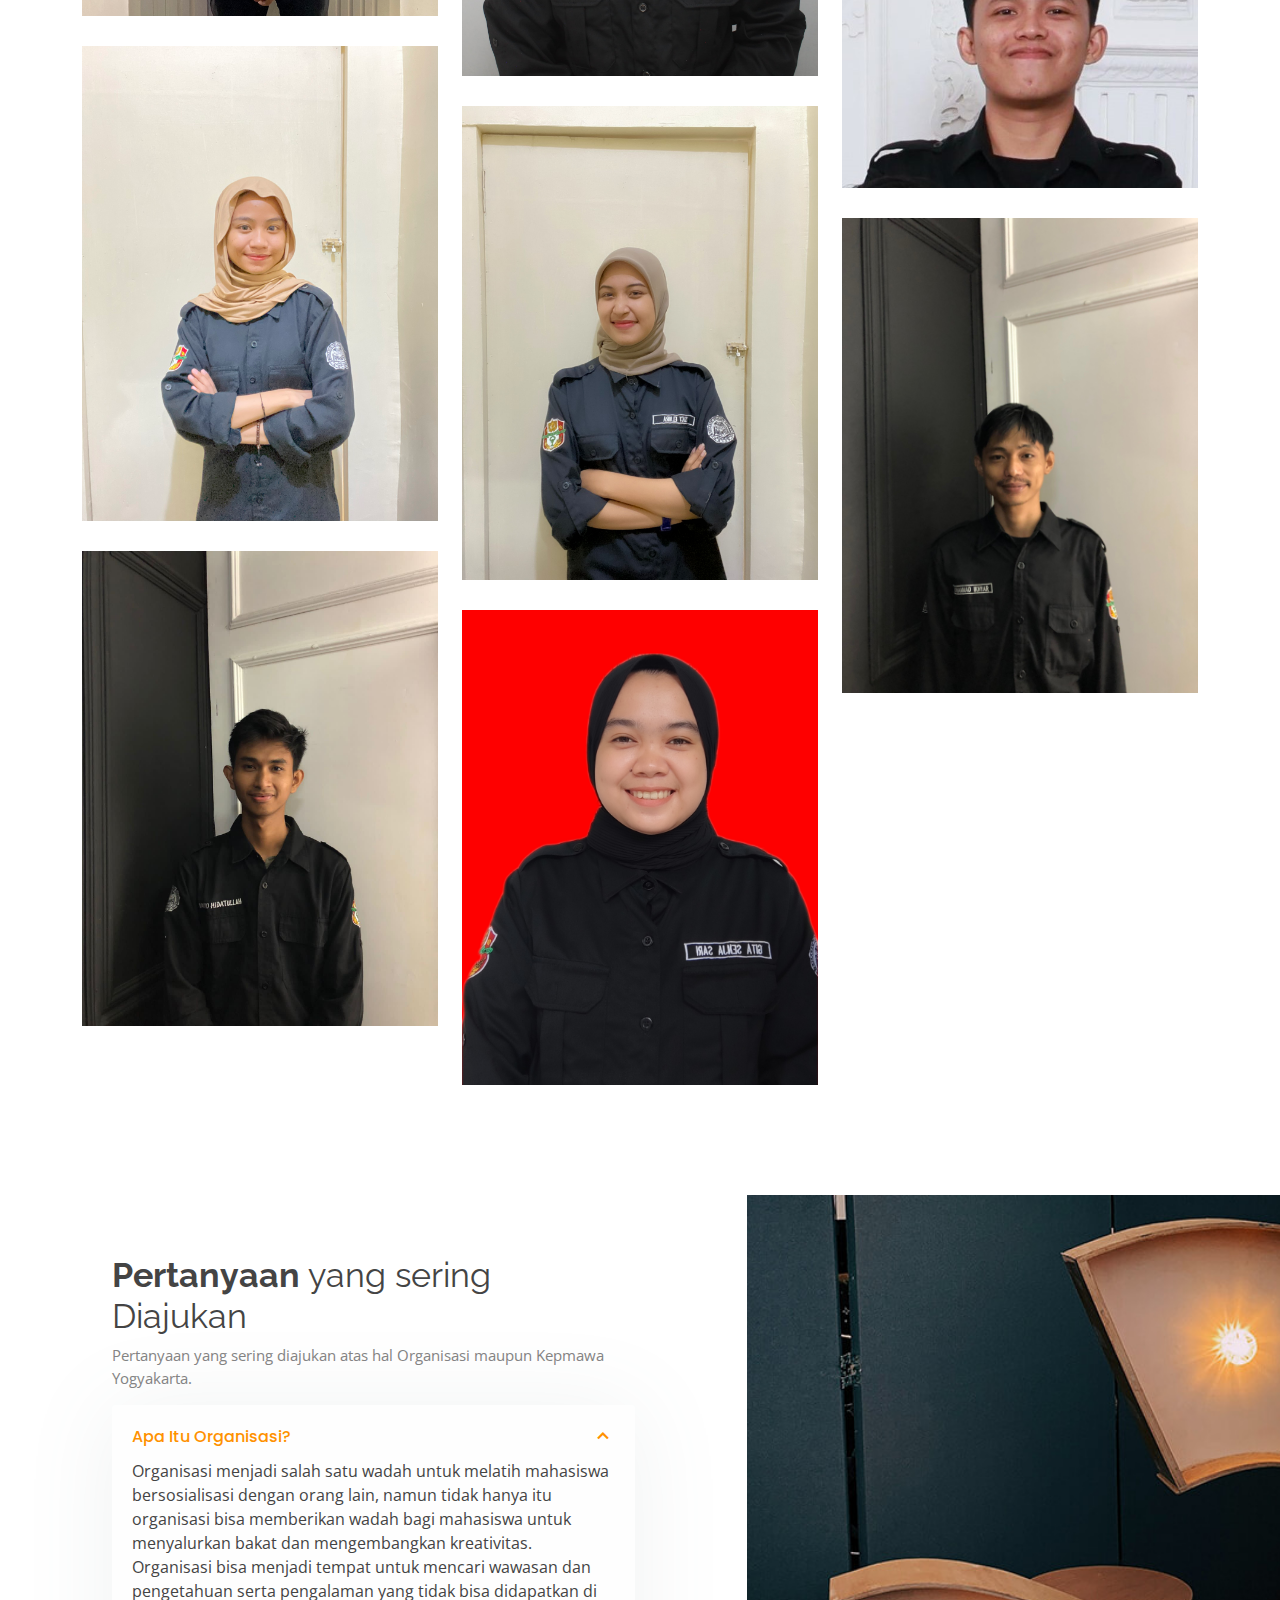
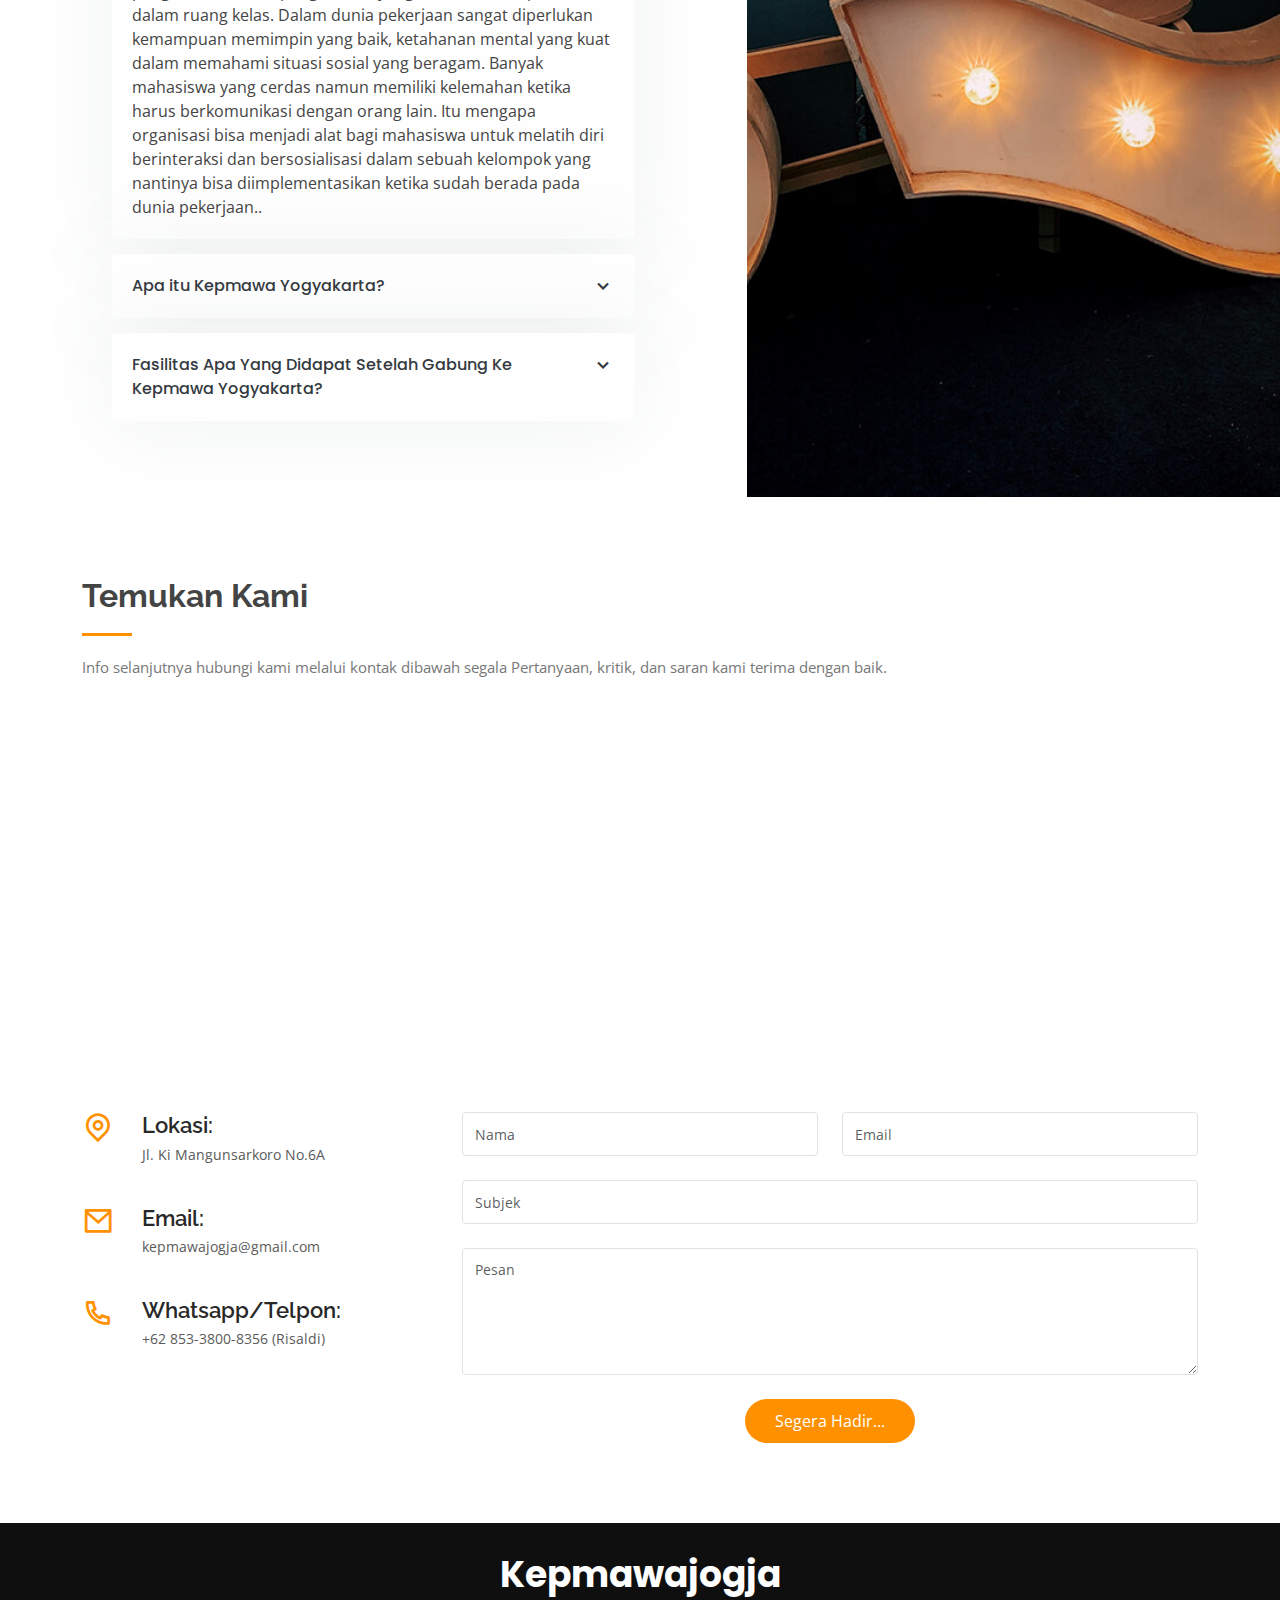
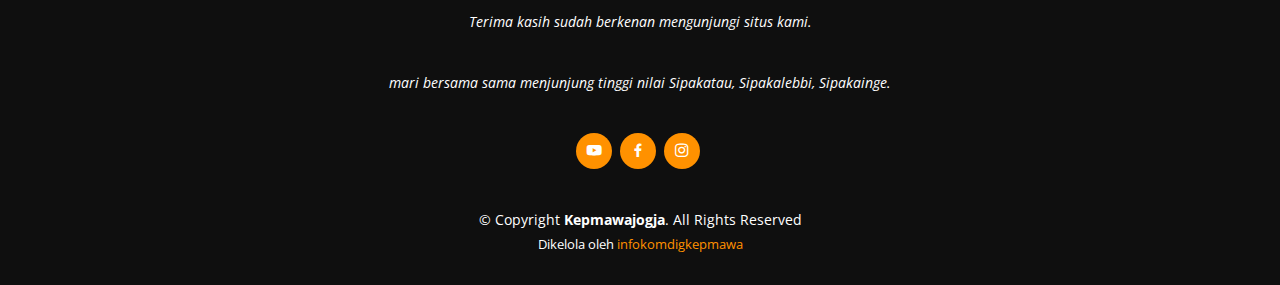
==== commit 934c6639: "Update index.html" ====
--- a/index.html
+++ b/index.html
@@ -73,7 +73,7 @@
         <div class="col-xl-8">
           <h1>Kepmawa Yogyakarta</h1>
           <h2>intelektual yang humanis, religius dan menjunjung tinggi nilai-nilai kearifan lokal</h2>
-          <a href="https://youtu.be/J_uA5UVp0do?si=3FXWlX5RPaeeWwmy" class="glightbox play-btn mb-4"> fff</a>
+          <a href="https://youtu.be/J_uA5UVp0do?si=3FXWlX5RPaeeWwmy" class="glightbox play-btn mb-4"> </a>
         </div>
       </div>
     </div>
